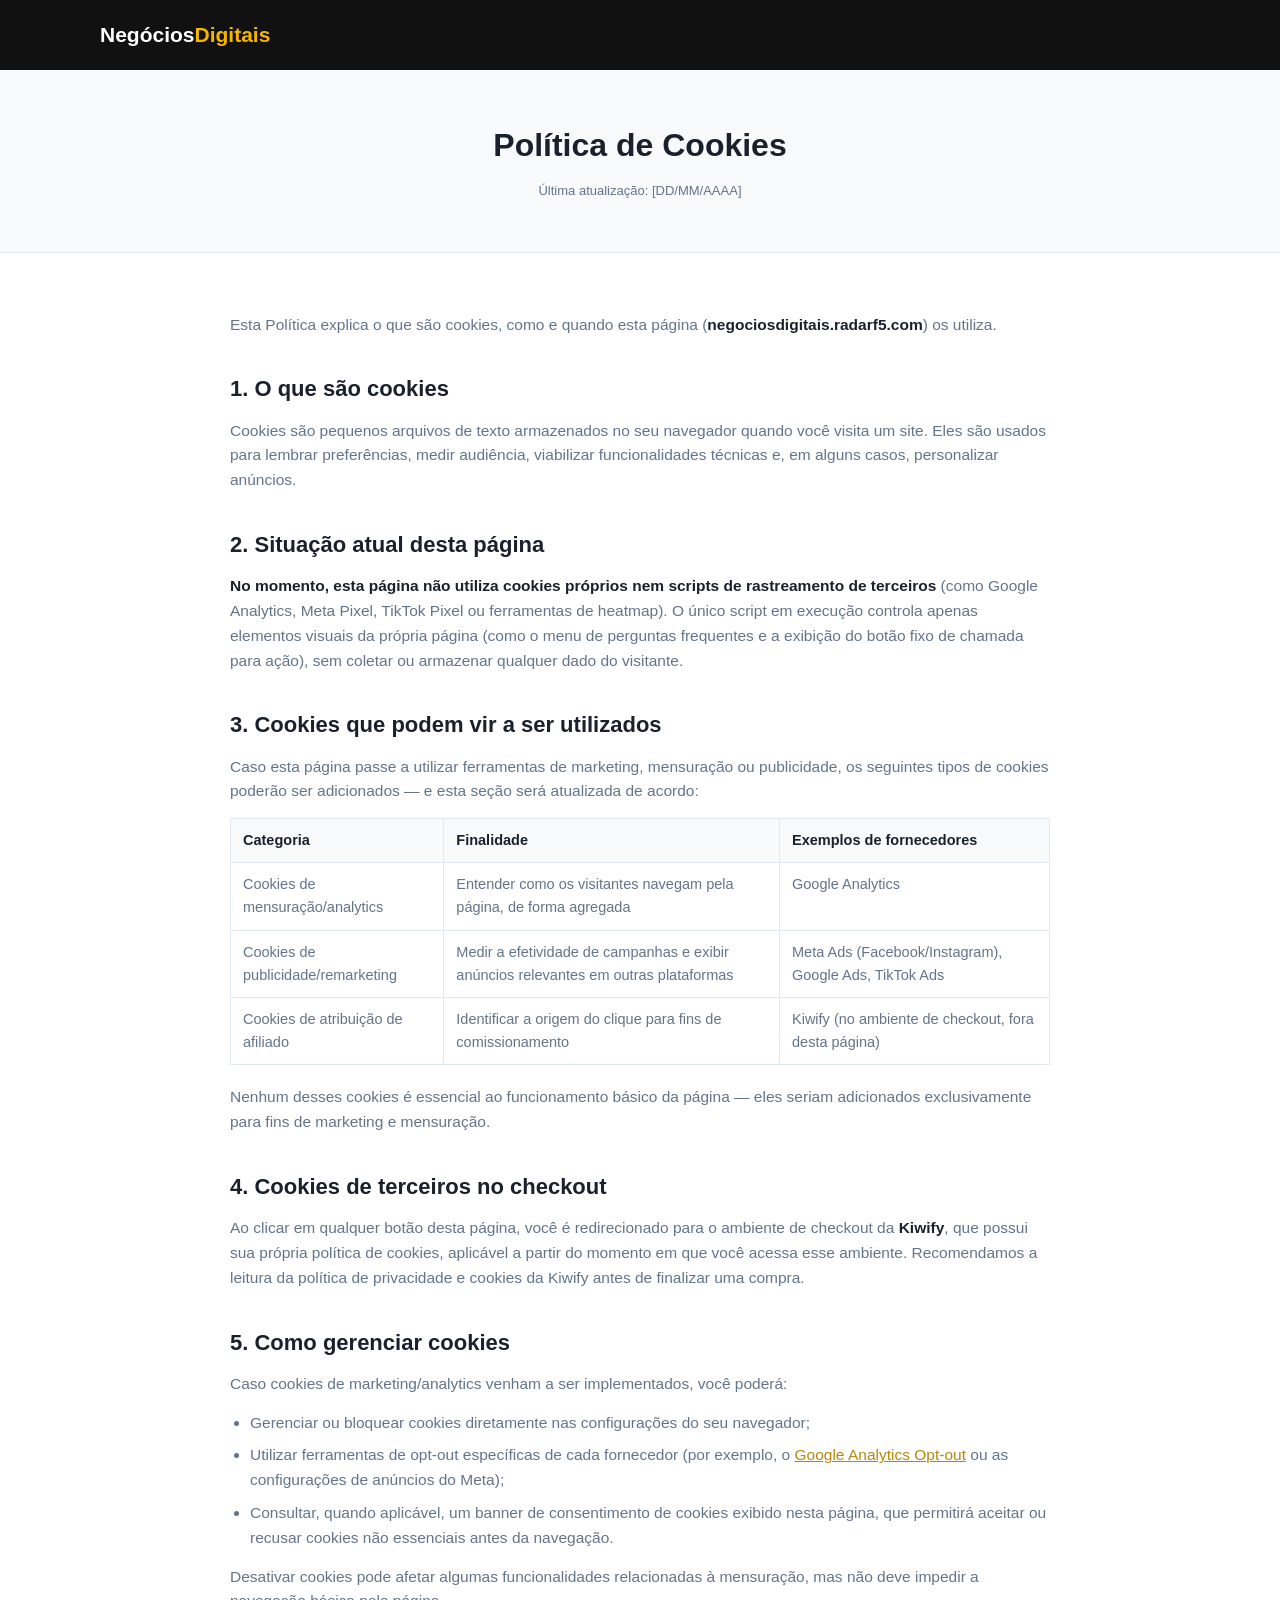
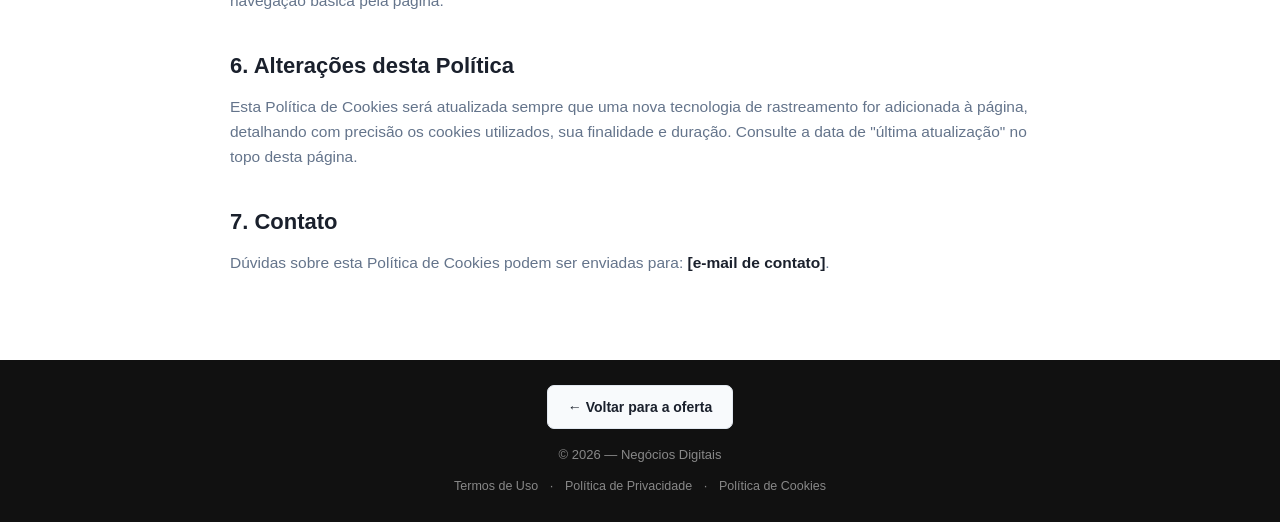
==== politica-de-cookies.html @ abf9a315 "Adicionado página de Política de Privacidade, Termo de Uso e Política de cookies" ====
<!DOCTYPE html>
<html lang="pt-BR">

<head>
    <meta charset="UTF-8">
    <meta name="viewport" content="width=device-width, initial-scale=1.0">

    <title>Política de Cookies | Negócios Digitais</title>

    <meta name="description"
        content="Política de Cookies da página Negócios Digitais.">
    <meta name="robots" content="noindex, follow">

    <link rel="stylesheet" href="style.css">
    <link rel="icon" type="image/svg+xml" href="favicon.svg">
</head>

<body>

    <header>
        <div class="container header-content">
            <div class="logo">
                <a href="index.html" style="color:inherit; text-decoration:none;">
                    Negócios<span>Digitais</span>
                </a>
            </div>
        </div>
    </header>

    <main>

        <section class="legal-hero">
            <div class="container">
                <h1>Política de Cookies</h1>
                <div class="small-text">Última atualização: [DD/MM/AAAA]</div>
            </div>
        </section>

        <section class="legal-content">
            <div class="container">

                <p>
                    Esta Política explica o que são cookies, como e quando esta página
                    (<strong>negociosdigitais.radarf5.com</strong>) os utiliza.
                </p>

                <h2>1. O que são cookies</h2>
                <p>
                    Cookies são pequenos arquivos de texto armazenados no seu navegador quando você visita um
                    site. Eles são usados para lembrar preferências, medir audiência, viabilizar
                    funcionalidades técnicas e, em alguns casos, personalizar anúncios.
                </p>

                <h2>2. Situação atual desta página</h2>
                <p>
                    <strong>No momento, esta página não utiliza cookies próprios nem scripts de rastreamento
                    de terceiros</strong> (como Google Analytics, Meta Pixel, TikTok Pixel ou ferramentas de
                    heatmap). O único script em execução controla apenas elementos visuais da própria página
                    (como o menu de perguntas frequentes e a exibição do botão fixo de chamada para ação),
                    sem coletar ou armazenar qualquer dado do visitante.
                </p>

                <h2>3. Cookies que podem vir a ser utilizados</h2>
                <p>
                    Caso esta página passe a utilizar ferramentas de marketing, mensuração ou publicidade,
                    os seguintes tipos de cookies poderão ser adicionados — e esta seção será atualizada de
                    acordo:
                </p>

                <table>
                    <tr>
                        <th>Categoria</th>
                        <th>Finalidade</th>
                        <th>Exemplos de fornecedores</th>
                    </tr>
                    <tr>
                        <td>Cookies de mensuração/analytics</td>
                        <td>Entender como os visitantes navegam pela página, de forma agregada</td>
                        <td>Google Analytics</td>
                    </tr>
                    <tr>
                        <td>Cookies de publicidade/remarketing</td>
                        <td>Medir a efetividade de campanhas e exibir anúncios relevantes em outras
                            plataformas</td>
                        <td>Meta Ads (Facebook/Instagram), Google Ads, TikTok Ads</td>
                    </tr>
                    <tr>
                        <td>Cookies de atribuição de afiliado</td>
                        <td>Identificar a origem do clique para fins de comissionamento</td>
                        <td>Kiwify (no ambiente de checkout, fora desta página)</td>
                    </tr>
                </table>

                <p>
                    Nenhum desses cookies é essencial ao funcionamento básico da página — eles seriam
                    adicionados exclusivamente para fins de marketing e mensuração.
                </p>

                <h2>4. Cookies de terceiros no checkout</h2>
                <p>
                    Ao clicar em qualquer botão desta página, você é redirecionado para o ambiente de
                    checkout da <strong>Kiwify</strong>, que possui sua própria política de cookies,
                    aplicável a partir do momento em que você acessa esse ambiente. Recomendamos a leitura
                    da política de privacidade e cookies da Kiwify antes de finalizar uma compra.
                </p>

                <h2>5. Como gerenciar cookies</h2>
                <p>Caso cookies de marketing/analytics venham a ser implementados, você poderá:</p>
                <ul>
                    <li>Gerenciar ou bloquear cookies diretamente nas configurações do seu navegador;</li>
                    <li>Utilizar ferramentas de opt-out específicas de cada fornecedor (por exemplo, o
                        <a href="https://tools.google.com/dlpage/gaoptout" target="_blank"
                            rel="noopener noreferrer">Google Analytics Opt-out</a> ou as configurações de
                        anúncios do Meta);</li>
                    <li>Consultar, quando aplicável, um banner de consentimento de cookies exibido nesta
                        página, que permitirá aceitar ou recusar cookies não essenciais antes da navegação.</li>
                </ul>
                <p>
                    Desativar cookies pode afetar algumas funcionalidades relacionadas à mensuração, mas não
                    deve impedir a navegação básica pela página.
                </p>

                <h2>6. Alterações desta Política</h2>
                <p>
                    Esta Política de Cookies será atualizada sempre que uma nova tecnologia de rastreamento
                    for adicionada à página, detalhando com precisão os cookies utilizados, sua finalidade
                    e duração. Consulte a data de "última atualização" no topo desta página.
                </p>

                <h2>7. Contato</h2>
                <p>
                    Dúvidas sobre esta Política de Cookies podem ser enviadas para:
                    <strong>[e-mail de contato]</strong>.
                </p>

            </div>
        </section>

    </main>

    <footer>
        <div class="container">
            <div class="legal-back-cta">
                <a href="index.html">← Voltar para a oferta</a>
            </div>
            © 2026 — Negócios Digitais
            <div class="footer-links">
                <a href="termos-de-uso.html">Termos de Uso</a> ·
                <a href="politica-de-privacidade.html">Política de Privacidade</a> ·
                <a href="politica-de-cookies.html">Política de Cookies</a>
            </div>
        </div>
    </footer>

</body>

</html>
---- style.css ----
* {
    margin: 0;
    padding: 0;
    box-sizing: border-box;
}

html {
    scroll-behavior: smooth;
}

body {
    font-family: Arial, Helvetica, sans-serif;
    background: #f7f7f7;
    color: #222;
    line-height: 1.6;
}

.container {
    width: 90%;
    max-width: 1080px;
    margin: auto;
}

/* HEADER */

header {
    background: #111;
    color: white;
    padding: 18px 0;
}

.header-content {
    display: flex;
    justify-content: space-between;
    align-items: center;
}

.logo {
    font-size: 21px;
    font-weight: 700;
}

.logo span {
    color: #f5b400;
}

/* HERO */

.hero {
    background: #111;
    color: white;
    padding: 80px 0 90px;
    text-align: center;
}

.hero h1 {
    max-width: 800px;
    margin: auto;
    font-size: 46px;
    line-height: 1.15;
}

.hero h1 span {
    color: #f5b400;
}

.hero p {
    max-width: 700px;
    margin: 25px auto 35px;
    font-size: 19px;
    color: #ddd;
}

.button {
    display: inline-block;
    background: #f5b400;
    color: #111;
    padding: 17px 32px;
    border-radius: 7px;
    text-decoration: none;
    font-weight: 700;
    font-size: 17px;
    transition: 0.2s;
}

.button:hover {
    transform: translateY(-2px);
    opacity: 0.9;
}

.small-text {
    margin-top: 15px;
    font-size: 13px;
    color: #aaa;
}

/* SECTIONS */

section {
    padding: 70px 0;
}

.section-title {
    text-align: center;
    margin-bottom: 45px;
}

.section-title h2 {
    font-size: 34px;
    margin-bottom: 12px;
}

.section-title p {
    color: #666;
    max-width: 700px;
    margin: auto;
}

/* PROBLEM */

.problem {
    background: white;
}

.problem-content {
    max-width: 800px;
    margin: auto;
    text-align: center;
    font-size: 18px;
}

.problem-content p {
    margin-bottom: 18px;
}

/* BENEFITS */

.benefits {
    background: #f7f7f7;
}

.cards {
    display: grid;
    grid-template-columns: repeat(3, 1fr);
    gap: 22px;
}

.card {
    background: white;
    padding: 30px;
    border-radius: 10px;
    box-shadow: 0 5px 20px rgba(0,0,0,0.06);
}

.card h3 {
    margin-bottom: 12px;
    font-size: 20px;
}

.card p {
    color: #666;
}

/* METHOD */

.method {
    background: white;
}

.method-list {
    max-width: 800px;
    margin: auto;
}

.method-item {
    display: flex;
    gap: 20px;
    margin-bottom: 28px;
    align-items: flex-start;
}

.number {
    min-width: 42px;
    height: 42px;
    border-radius: 50%;
    background: #111;
    color: #f5b400;
    display: flex;
    align-items: center;
    justify-content: center;
    font-weight: bold;
}

.method-item h3 {
    margin-bottom: 5px;
}

.method-item p {
    color: #666;
}

/* FOR WHO */

.for-who {
    background: #f7f7f7;
}

.for-who-box {
    max-width: 800px;
    margin: auto;
    background: white;
    padding: 40px;
    border-radius: 10px;
}

.for-who-box ul {
    list-style: none;
}

.for-who-box li {
    margin-bottom: 16px;
    padding-left: 28px;
    position: relative;
}

.for-who-box li::before {
    content: "✓";
    position: absolute;
    left: 0;
    font-weight: bold;
}

/* CTA */

.cta {
    background: #111;
    color: white;
    text-align: center;
}

.cta h2 {
    font-size: 36px;
    margin-bottom: 18px;
}

.cta p {
    max-width: 700px;
    margin: 0 auto 30px;
    color: #ccc;
}

/* DISCLAIMER */

.disclaimer {
    background: white;
    padding: 35px 0;
}

.disclaimer p {
    max-width: 850px;
    margin: auto;
    text-align: center;
    font-size: 13px;
    color: #777;
}

/* FOOTER */

footer {
    background: #111;
    color: #888;
    text-align: center;
    padding: 25px 0;
    font-size: 13px;
}

/* MOBILE */

@media (max-width: 768px) {

    .hero {
        padding: 60px 0 70px;
    }

    .hero h1 {
        font-size: 34px;
    }

    .hero p {
        font-size: 17px;
    }

    .cards {
        grid-template-columns: 1fr;
    }

    .section-title h2 {
        font-size: 28px;
    }

    .cta h2 {
        font-size: 29px;
    }

    .for-who-box {
        padding: 28px;
    }
}
/* KICKER */

.kicker {
    display: inline-block;
    background: rgba(245, 180, 0, 0.15);
    color: #f5b400;
    font-size: 13px;
    font-weight: 700;
    letter-spacing: 1px;
    padding: 6px 14px;
    border-radius: 20px;
    margin-bottom: 18px;
}

/* AGITATION LIST */

.agitation-list {
    list-style: none;
    text-align: left;
    max-width: 640px;
    margin: 25px auto;
}

.agitation-list li {
    position: relative;
    padding-left: 28px;
    margin-bottom: 14px;
    color: #444;
}

.agitation-list li::before {
    content: "✕";
    position: absolute;
    left: 0;
    color: #d9483a;
    font-weight: bold;
}

/* MID CTA */

.mid-cta {
    text-align: center;
    margin-top: 45px;
}

/* QUALIFY GRID */

.qualify-grid {
    display: grid;
    grid-template-columns: 1fr 1fr;
    gap: 22px;
    max-width: 900px;
    margin: auto;
}

.qualify-box {
    padding: 30px;
    border-radius: 10px;
}

.qualify-box h3 {
    margin-bottom: 16px;
    font-size: 18px;
}

.qualify-box ul {
    list-style: none;
}

.qualify-box li {
    margin-bottom: 12px;
    padding-left: 24px;
    position: relative;
    color: #444;
    font-size: 15px;
}

.qualify-yes {
    background: white;
    border: 2px solid #f5b400;
}

.qualify-yes li::before {
    content: "✓";
    position: absolute;
    left: 0;
    font-weight: bold;
    color: #1a8f4c;
}

.qualify-no {
    background: white;
    border: 2px solid #e2e2e2;
}

.qualify-no li::before {
    content: "✕";
    position: absolute;
    left: 0;
    font-weight: bold;
    color: #999;
}

/* FAQ */

.faq {
    background: #f7f7f7;
}

.faq-list {
    max-width: 800px;
    margin: auto;
}

.faq-item {
    background: white;
    border-radius: 10px;
    margin-bottom: 14px;
    overflow: hidden;
}

.faq-question {
    width: 100%;
    text-align: left;
    background: none;
    border: none;
    padding: 20px 24px;
    font-size: 16px;
    font-weight: 700;
    font-family: inherit;
    cursor: pointer;
    display: flex;
    justify-content: space-between;
    align-items: center;
    color: #222;
}

.faq-icon {
    font-size: 20px;
    color: #f5b400;
    transition: transform 0.2s;
}

.faq-item.open .faq-icon {
    transform: rotate(45deg);
}

.faq-answer {
    max-height: 0;
    overflow: hidden;
    transition: max-height 0.25s ease;
    padding: 0 24px;
}

.faq-item.open .faq-answer {
    max-height: 200px;
    padding: 0 24px 20px;
}

.faq-answer p {
    color: #666;
    font-size: 15px;
}

/* MOBILE ADDITIONS */

@media (max-width: 768px) {

    .qualify-grid {
        grid-template-columns: 1fr;
    }

    .hero h1 {
        font-size: 30px;
    }
}

/* LEGAL PAGES */

:root {
    /* Cores de Texto */
    --text-primary: #1a202c;         /* Grafite - Texto de leitura de alta legibilidade */
    --text-secondary: #64748b;       /* Cinza - Metadados, datas e autores */
    --text-muted: #94a3b8;           /* Cinza Claro - Detalhes sutis */

    /* Cores de Fundo e Bordas */
    --bg-body: #ffffff;              /* Fundo principal da página */
    --bg-card: #f8fafc;              /* Fundo de caixas, avisos e tabelas */
    --bg-code: #0f172a;              /* Fundo escuro para blocos de código */
    --border-color: #e2e8f0;         /* Linhas e divisores sutis */
}

.legal-hero {
    background: var(--bg-card);
    color: var(--text-primary);
    border-bottom: 1px solid var(--border-color);
    padding: 50px 0;
    text-align: center;
}

.legal-hero h1 {
    font-size: 32px;
    color: var(--text-primary);
}

.legal-hero .small-text {
    margin-top: 10px;
    color: var(--text-secondary);
}

.legal-content {
    background: var(--bg-body);
    padding: 60px 0 70px;
}

.legal-content .container {
    max-width: 820px;
}

.legal-content h2 {
    font-size: 22px;
    margin: 34px 0 12px;
    color: var(--text-primary);
}

.legal-content h2:first-child {
    margin-top: 0;
}

.legal-content p {
    color: var(--text-secondary);
    margin-bottom: 14px;
    font-size: 15.5px;
}

.legal-content ul {
    margin: 0 0 14px 20px;
    color: var(--text-secondary);
    font-size: 15.5px;
}

.legal-content li {
    margin-bottom: 8px;
}

.legal-content table {
    width: 100%;
    border-collapse: collapse;
    margin: 10px 0 20px;
    font-size: 14.5px;
    border: 1px solid var(--border-color);
}

.legal-content th,
.legal-content td {
    border: 1px solid var(--border-color);
    padding: 10px 12px;
    text-align: left;
    vertical-align: top;
    color: var(--text-secondary);
}

.legal-content th {
    background: var(--bg-card);
    color: var(--text-primary);
}

.legal-content a {
    color: #b8860b;
}

.legal-content strong {
    color: var(--text-primary);
}

.legal-back-cta {
    text-align: center;
    margin-bottom: 16px;
}

.legal-back-cta a {
    display: inline-block;
    background: var(--bg-card);
    color: var(--text-primary);
    border: 1px solid var(--border-color);
    padding: 10px 20px;
    border-radius: 7px;
    text-decoration: none;
    font-size: 14px;
    font-weight: 700;
    transition: 0.2s;
}

.legal-back-cta a:hover {
    background: var(--border-color);
}

.legal-back {
    display: inline-block;
    margin-top: 10px;
    color: #ccc;
    font-size: 13px;
    text-decoration: none;
}

.legal-back:hover {
    color: white;
}

/* FOOTER LINKS */

.footer-links {
    margin-top: 10px;
}

.footer-links a {
    color: #888;
    text-decoration: none;
    margin: 0 8px;
    font-size: 12.5px;
}

.footer-links a:hover {
    color: #f5b400;
}
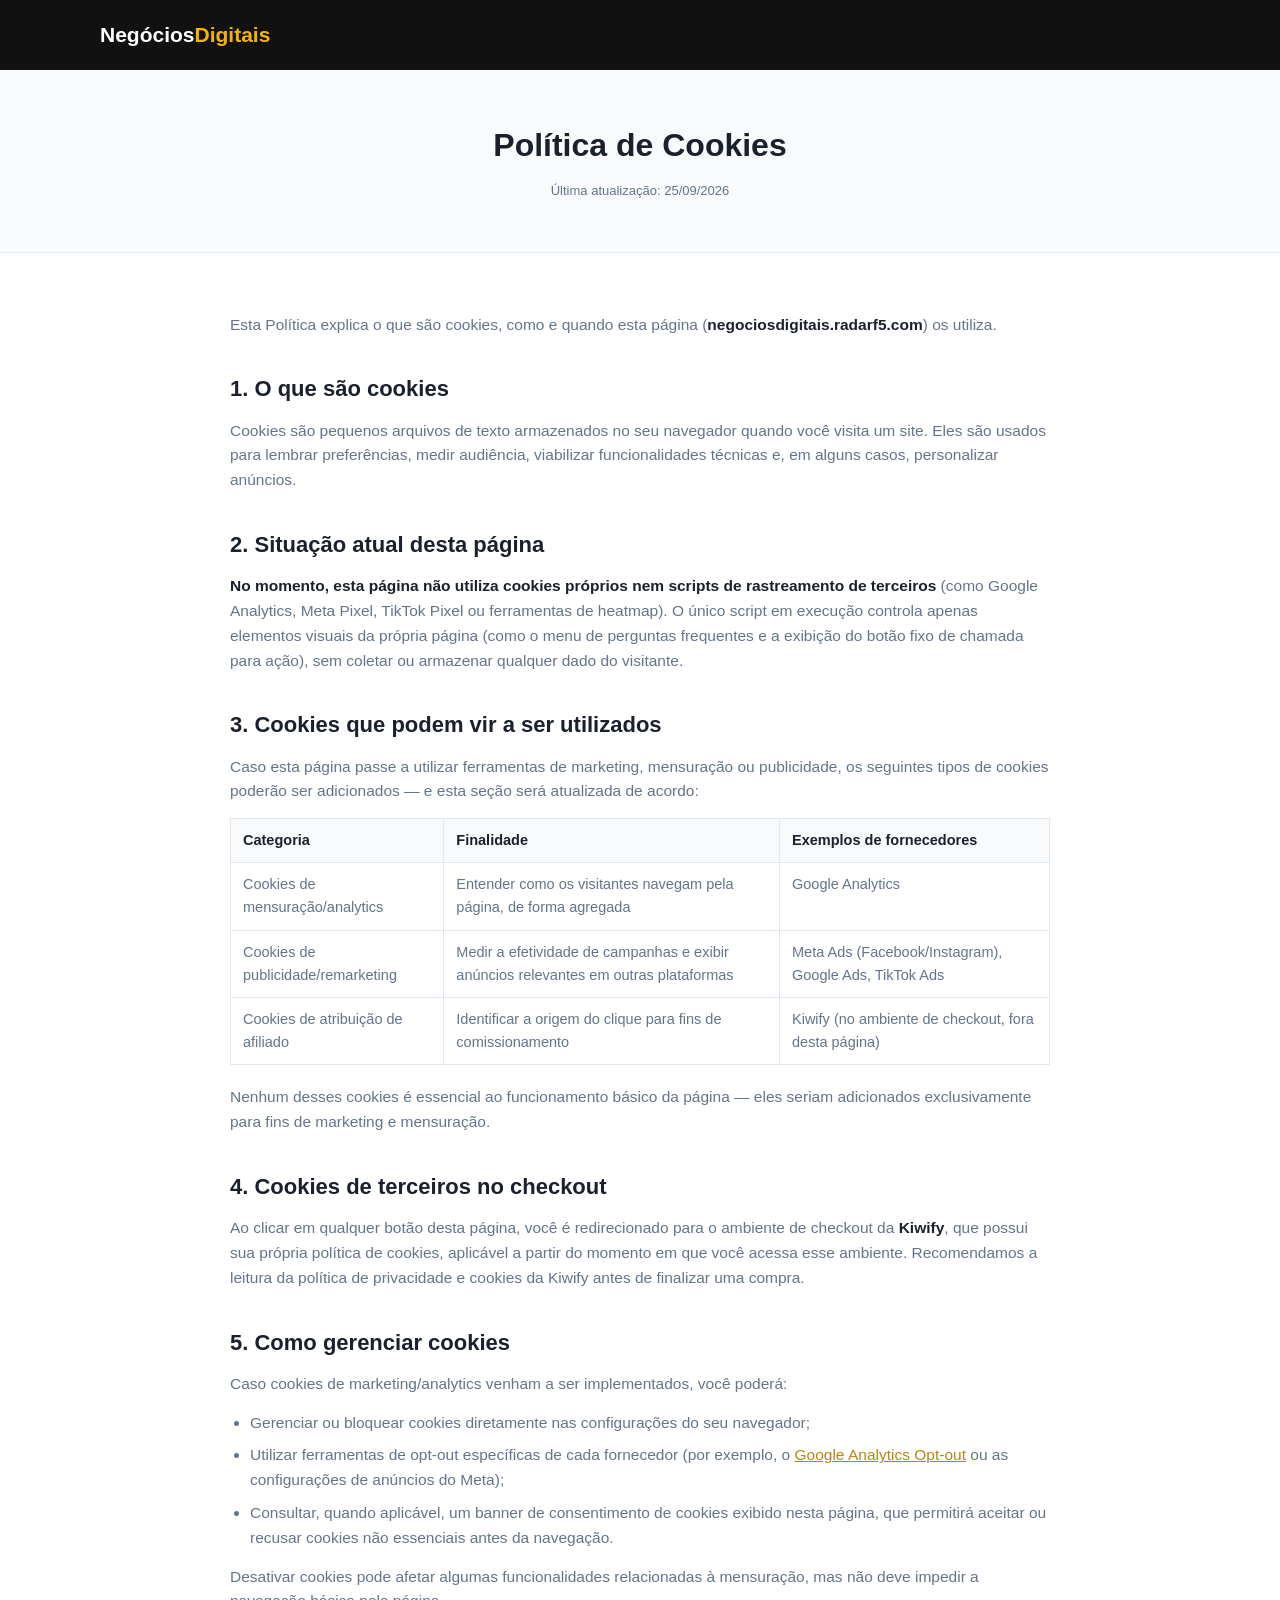
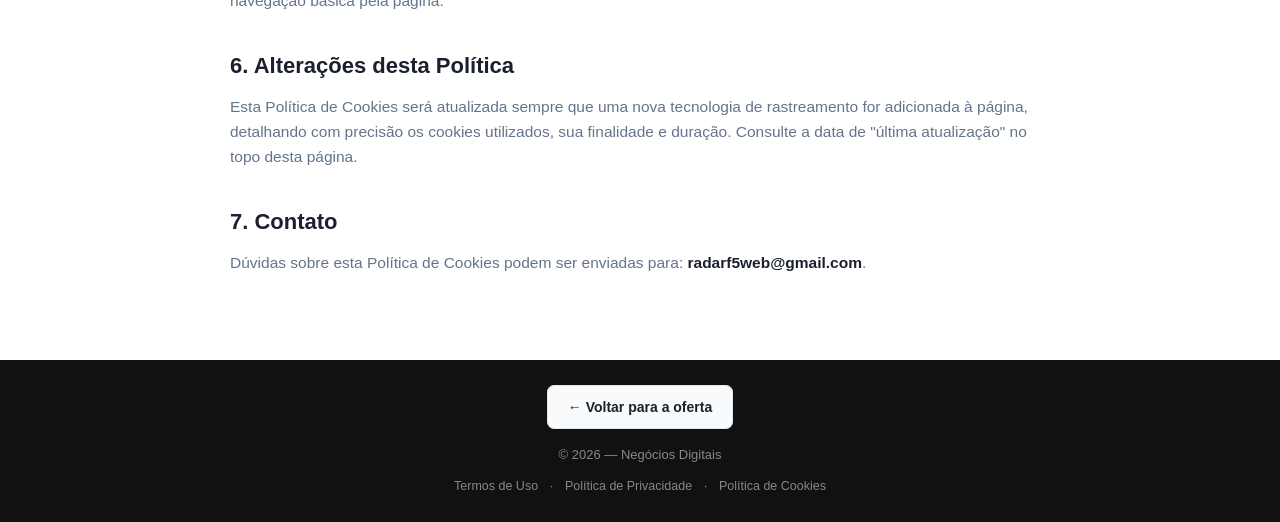
==== commit 45f150fe: "feat: adiciona páginas de Termos, Privacidade e Cookies e remove sticky CTA" ====
--- a/politica-de-cookies.html
+++ b/politica-de-cookies.html
@@ -32,7 +32,7 @@
         <section class="legal-hero">
             <div class="container">
                 <h1>Política de Cookies</h1>
-                <div class="small-text">Última atualização: [DD/MM/AAAA]</div>
+                <div class="small-text">Última atualização: 25/09/2026</div>
             </div>
         </section>
 
@@ -130,7 +130,7 @@
                 <h2>7. Contato</h2>
                 <p>
                     Dúvidas sobre esta Política de Cookies podem ser enviadas para:
-                    <strong>[e-mail de contato]</strong>.
+                    <strong>radarf5web@gmail.com</strong>.
                 </p>
 
             </div>
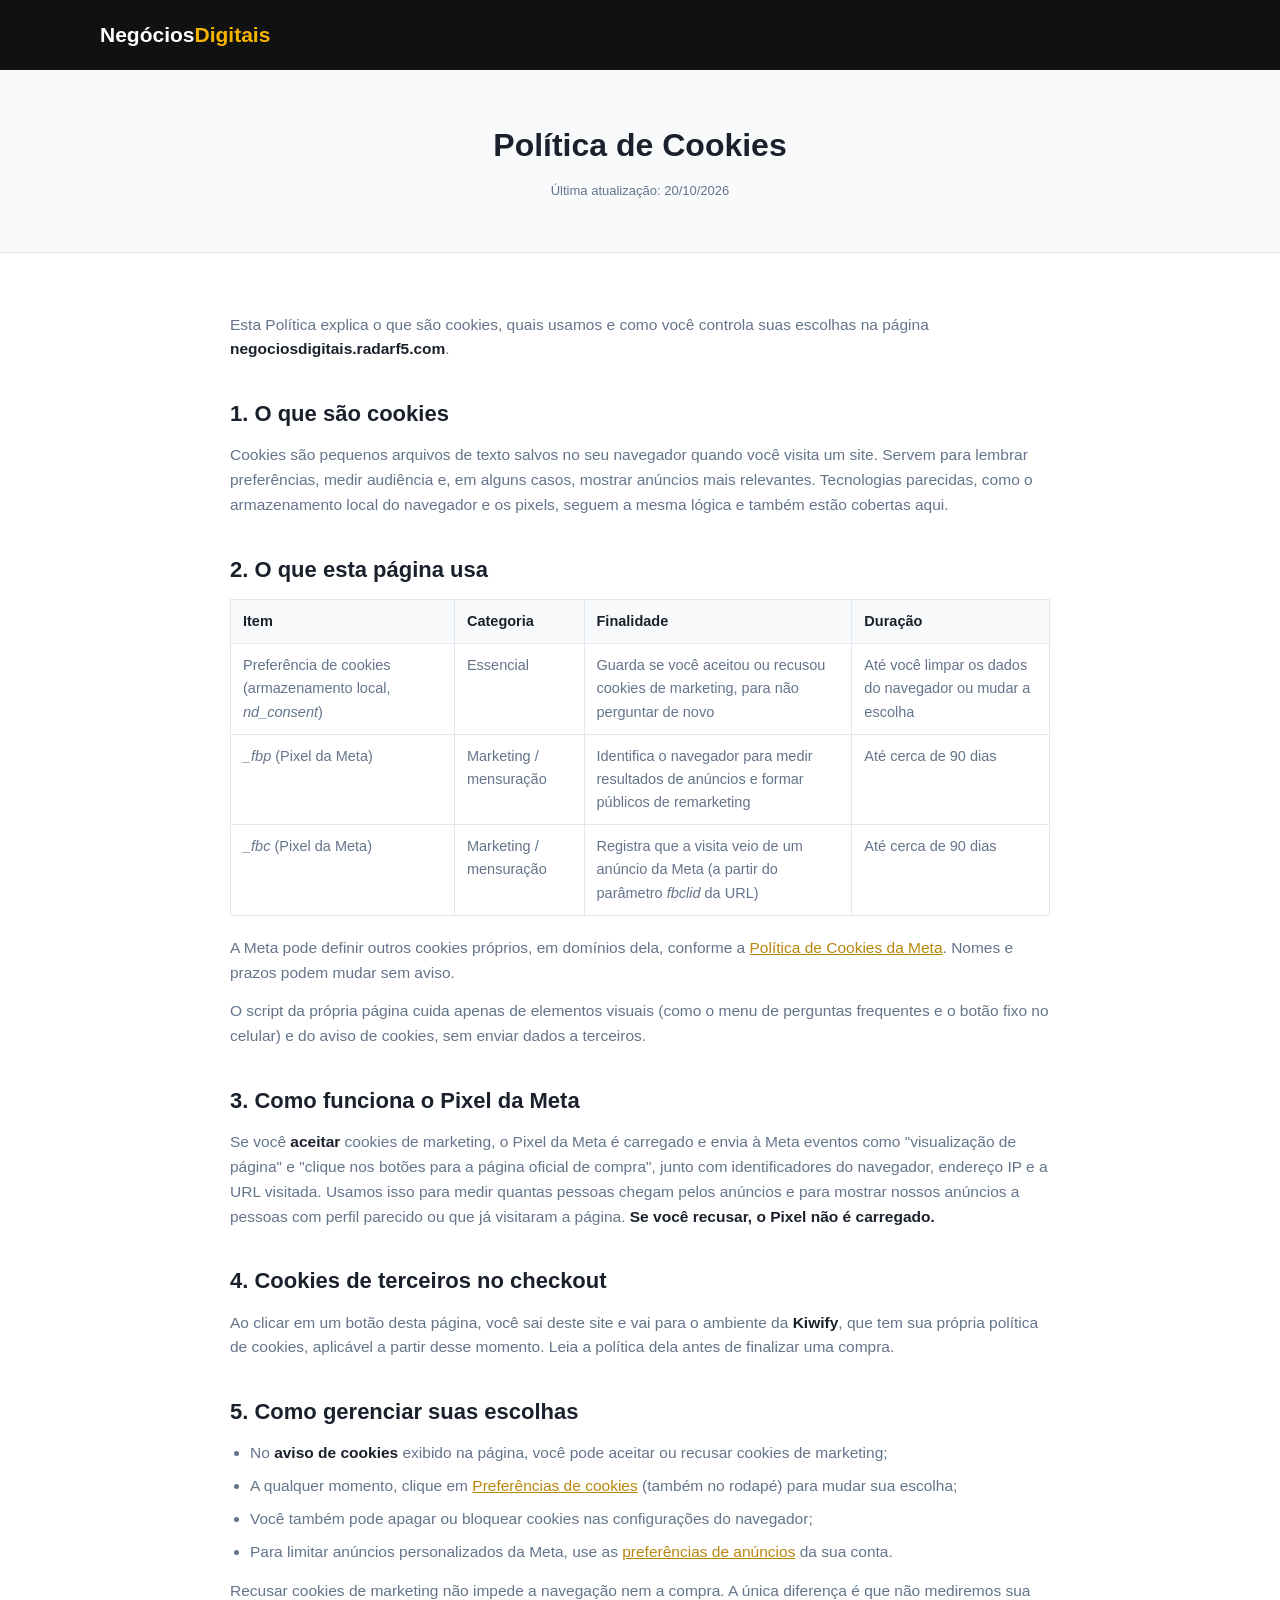
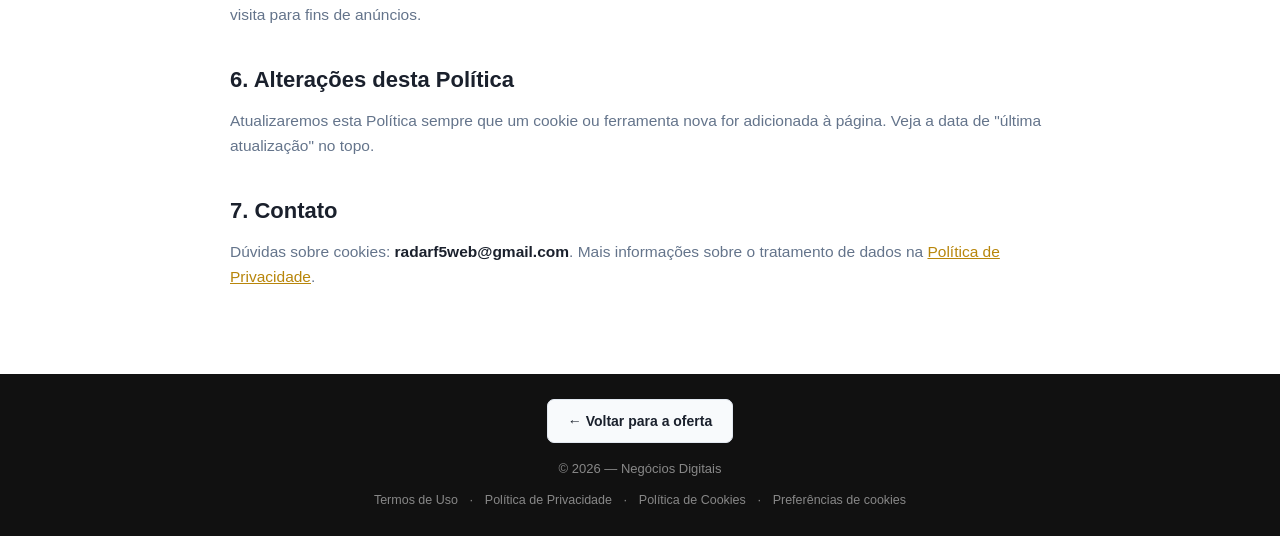
==== commit fb012a3f: "Nova página de vendas" ====
--- a/politica-de-cookies.html
+++ b/politica-de-cookies.html
@@ -32,7 +32,7 @@
         <section class="legal-hero">
             <div class="container">
                 <h1>Política de Cookies</h1>
-                <div class="small-text">Última atualização: 25/09/2026</div>
+                <div class="small-text">Última atualização: 20/10/2026</div>
             </div>
         </section>
 
@@ -40,97 +40,101 @@
             <div class="container">
 
                 <p>
-                    Esta Política explica o que são cookies, como e quando esta página
-                    (<strong>negociosdigitais.radarf5.com</strong>) os utiliza.
+                    Esta Política explica o que são cookies, quais usamos e como você controla suas escolhas na
+                    página <strong>negociosdigitais.radarf5.com</strong>.
                 </p>
 
                 <h2>1. O que são cookies</h2>
                 <p>
-                    Cookies são pequenos arquivos de texto armazenados no seu navegador quando você visita um
-                    site. Eles são usados para lembrar preferências, medir audiência, viabilizar
-                    funcionalidades técnicas e, em alguns casos, personalizar anúncios.
+                    Cookies são pequenos arquivos de texto salvos no seu navegador quando você visita um site.
+                    Servem para lembrar preferências, medir audiência e, em alguns casos, mostrar anúncios
+                    mais relevantes. Tecnologias parecidas, como o armazenamento local do navegador e os pixels,
+                    seguem a mesma lógica e também estão cobertas aqui.
                 </p>
 
-                <h2>2. Situação atual desta página</h2>
+                <h2>2. O que esta página usa</h2>
+                <table>
+                    <tr>
+                        <th>Item</th>
+                        <th>Categoria</th>
+                        <th>Finalidade</th>
+                        <th>Duração</th>
+                    </tr>
+                    <tr>
+                        <td>Preferência de cookies (armazenamento local, <em>nd_consent</em>)</td>
+                        <td>Essencial</td>
+                        <td>Guarda se você aceitou ou recusou cookies de marketing, para não perguntar de novo</td>
+                        <td>Até você limpar os dados do navegador ou mudar a escolha</td>
+                    </tr>
+                    <tr>
+                        <td><em>_fbp</em> (Pixel da Meta)</td>
+                        <td>Marketing / mensuração</td>
+                        <td>Identifica o navegador para medir resultados de anúncios e formar públicos de
+                            remarketing</td>
+                        <td>Até cerca de 90 dias</td>
+                    </tr>
+                    <tr>
+                        <td><em>_fbc</em> (Pixel da Meta)</td>
+                        <td>Marketing / mensuração</td>
+                        <td>Registra que a visita veio de um anúncio da Meta (a partir do parâmetro
+                            <em>fbclid</em> da URL)</td>
+                        <td>Até cerca de 90 dias</td>
+                    </tr>
+                </table>
                 <p>
-                    <strong>No momento, esta página não utiliza cookies próprios nem scripts de rastreamento
-                    de terceiros</strong> (como Google Analytics, Meta Pixel, TikTok Pixel ou ferramentas de
-                    heatmap). O único script em execução controla apenas elementos visuais da própria página
-                    (como o menu de perguntas frequentes e a exibição do botão fixo de chamada para ação),
-                    sem coletar ou armazenar qualquer dado do visitante.
+                    A Meta pode definir outros cookies próprios, em domínios dela, conforme a
+                    <a href="https://www.facebook.com/privacy/policies/cookies/" target="_blank"
+                        rel="noopener noreferrer">Política de Cookies da Meta</a>. Nomes e prazos podem mudar
+                    sem aviso.
+                </p>
+                <p>
+                    O script da própria página cuida apenas de elementos visuais (como o menu de perguntas
+                    frequentes e o botão fixo no celular) e do aviso de cookies, sem enviar dados a terceiros.
                 </p>
 
-                <h2>3. Cookies que podem vir a ser utilizados</h2>
+                <h2>3. Como funciona o Pixel da Meta</h2>
                 <p>
-                    Caso esta página passe a utilizar ferramentas de marketing, mensuração ou publicidade,
-                    os seguintes tipos de cookies poderão ser adicionados — e esta seção será atualizada de
-                    acordo:
-                </p>
-
-                <table>
-                    <tr>
-                        <th>Categoria</th>
-                        <th>Finalidade</th>
-                        <th>Exemplos de fornecedores</th>
-                    </tr>
-                    <tr>
-                        <td>Cookies de mensuração/analytics</td>
-                        <td>Entender como os visitantes navegam pela página, de forma agregada</td>
-                        <td>Google Analytics</td>
-                    </tr>
-                    <tr>
-                        <td>Cookies de publicidade/remarketing</td>
-                        <td>Medir a efetividade de campanhas e exibir anúncios relevantes em outras
-                            plataformas</td>
-                        <td>Meta Ads (Facebook/Instagram), Google Ads, TikTok Ads</td>
-                    </tr>
-                    <tr>
-                        <td>Cookies de atribuição de afiliado</td>
-                        <td>Identificar a origem do clique para fins de comissionamento</td>
-                        <td>Kiwify (no ambiente de checkout, fora desta página)</td>
-                    </tr>
-                </table>
-
-                <p>
-                    Nenhum desses cookies é essencial ao funcionamento básico da página — eles seriam
-                    adicionados exclusivamente para fins de marketing e mensuração.
+                    Se você <strong>aceitar</strong> cookies de marketing, o Pixel da Meta é carregado e envia à
+                    Meta eventos como "visualização de página" e "clique nos botões para a página oficial de
+                    compra", junto com identificadores do navegador, endereço IP e a URL visitada. Usamos isso
+                    para medir quantas pessoas chegam pelos anúncios e para mostrar nossos anúncios a pessoas
+                    com perfil parecido ou que já visitaram a página. <strong>Se você recusar, o Pixel não é
+                    carregado.</strong>
                 </p>
 
                 <h2>4. Cookies de terceiros no checkout</h2>
                 <p>
-                    Ao clicar em qualquer botão desta página, você é redirecionado para o ambiente de
-                    checkout da <strong>Kiwify</strong>, que possui sua própria política de cookies,
-                    aplicável a partir do momento em que você acessa esse ambiente. Recomendamos a leitura
-                    da política de privacidade e cookies da Kiwify antes de finalizar uma compra.
+                    Ao clicar em um botão desta página, você sai deste site e vai para o ambiente da
+                    <strong>Kiwify</strong>, que tem sua própria política de cookies, aplicável a partir desse
+                    momento. Leia a política dela antes de finalizar uma compra.
                 </p>
 
-                <h2>5. Como gerenciar cookies</h2>
-                <p>Caso cookies de marketing/analytics venham a ser implementados, você poderá:</p>
+                <h2>5. Como gerenciar suas escolhas</h2>
                 <ul>
-                    <li>Gerenciar ou bloquear cookies diretamente nas configurações do seu navegador;</li>
-                    <li>Utilizar ferramentas de opt-out específicas de cada fornecedor (por exemplo, o
-                        <a href="https://tools.google.com/dlpage/gaoptout" target="_blank"
-                            rel="noopener noreferrer">Google Analytics Opt-out</a> ou as configurações de
-                        anúncios do Meta);</li>
-                    <li>Consultar, quando aplicável, um banner de consentimento de cookies exibido nesta
-                        página, que permitirá aceitar ou recusar cookies não essenciais antes da navegação.</li>
+                    <li>No <strong>aviso de cookies</strong> exibido na página, você pode aceitar ou recusar
+                        cookies de marketing;</li>
+                    <li>A qualquer momento, clique em <a href="#" id="cookie-settings-inline">Preferências de
+                        cookies</a> (também no rodapé) para mudar sua escolha;</li>
+                    <li>Você também pode apagar ou bloquear cookies nas configurações do navegador;</li>
+                    <li>Para limitar anúncios personalizados da Meta, use as
+                        <a href="https://www.facebook.com/ads/preferences" target="_blank"
+                            rel="noopener noreferrer">preferências de anúncios</a> da sua conta.</li>
                 </ul>
                 <p>
-                    Desativar cookies pode afetar algumas funcionalidades relacionadas à mensuração, mas não
-                    deve impedir a navegação básica pela página.
+                    Recusar cookies de marketing não impede a navegação nem a compra. A única diferença é que não
+                    mediremos sua visita para fins de anúncios.
                 </p>
 
                 <h2>6. Alterações desta Política</h2>
                 <p>
-                    Esta Política de Cookies será atualizada sempre que uma nova tecnologia de rastreamento
-                    for adicionada à página, detalhando com precisão os cookies utilizados, sua finalidade
-                    e duração. Consulte a data de "última atualização" no topo desta página.
+                    Atualizaremos esta Política sempre que um cookie ou ferramenta nova for adicionada à página.
+                    Veja a data de "última atualização" no topo.
                 </p>
 
                 <h2>7. Contato</h2>
                 <p>
-                    Dúvidas sobre esta Política de Cookies podem ser enviadas para:
-                    <strong>radarf5web@gmail.com</strong>.
+                    Dúvidas sobre cookies: <strong>radarf5web@gmail.com</strong>. Mais informações sobre o tratamento
+                    de dados na <a href="politica-de-privacidade.html">Política de Privacidade</a>.
                 </p>
 
             </div>
@@ -147,11 +151,14 @@
             <div class="footer-links">
                 <a href="termos-de-uso.html">Termos de Uso</a> ·
                 <a href="politica-de-privacidade.html">Política de Privacidade</a> ·
-                <a href="politica-de-cookies.html">Política de Cookies</a>
+                <a href="politica-de-cookies.html">Política de Cookies</a> ·
+                <a href="#" id="cookie-settings">Preferências de cookies</a>
             </div>
         </div>
     </footer>
 
+    <script src="script.js"></script>
+
 </body>
 
 </html>
--- a/style.css
+++ b/style.css
@@ -1,3 +1,13 @@
+:root {
+    --gold: #f5b400;
+    --gold-dark: #c98f00;
+    --dark: #111;
+    --dark-2: #1b1b1b;
+    --green: #1a8f4c;
+    --red: #d9483a;
+    --muted: #666;
+}
+
 * {
     margin: 0;
     padding: 0;
@@ -24,7 +34,7 @@
 /* HEADER */
 
 header {
-    background: #111;
+    background: var(--dark);
     color: white;
     padding: 18px 0;
 }
@@ -41,51 +51,85 @@
 }
 
 .logo span {
-    color: #f5b400;
+    color: var(--gold);
+}
+
+.header-note {
+    font-size: 13px;
+    color: #aaa;
 }
 
 /* HERO */
 
 .hero {
-    background: #111;
+    background: radial-gradient(circle at 50% 0%, #2a2208 0%, var(--dark) 60%);
     color: white;
     padding: 80px 0 90px;
     text-align: center;
 }
 
 .hero h1 {
-    max-width: 800px;
+    max-width: 820px;
     margin: auto;
     font-size: 46px;
     line-height: 1.15;
 }
 
 .hero h1 span {
-    color: #f5b400;
+    color: var(--gold);
 }
 
 .hero p {
-    max-width: 700px;
-    margin: 25px auto 35px;
+    max-width: 720px;
+    margin: 25px auto 30px;
     font-size: 19px;
     color: #ddd;
 }
 
+.hero p strong {
+    color: white;
+}
+
+.chips {
+    list-style: none;
+    display: flex;
+    flex-wrap: wrap;
+    justify-content: center;
+    gap: 10px;
+    margin: 0 auto 34px;
+    max-width: 760px;
+}
+
+.chips li {
+    background: rgba(255, 255, 255, 0.07);
+    border: 1px solid rgba(255, 255, 255, 0.14);
+    color: #eee;
+    font-size: 14px;
+    padding: 7px 14px;
+    border-radius: 20px;
+}
+
 .button {
     display: inline-block;
-    background: #f5b400;
-    color: #111;
+    background: var(--gold);
+    color: var(--dark);
     padding: 17px 32px;
     border-radius: 7px;
     text-decoration: none;
     font-weight: 700;
     font-size: 17px;
     transition: 0.2s;
+    box-shadow: 0 8px 24px rgba(245, 180, 0, 0.25);
 }
 
 .button:hover {
     transform: translateY(-2px);
-    opacity: 0.9;
+    opacity: 0.92;
+}
+
+.button-big {
+    padding: 20px 40px;
+    font-size: 19px;
 }
 
 .small-text {
@@ -107,11 +151,12 @@
 
 .section-title h2 {
     font-size: 34px;
+    line-height: 1.2;
     margin-bottom: 12px;
 }
 
 .section-title p {
-    color: #666;
+    color: var(--muted);
     max-width: 700px;
     margin: auto;
 }
@@ -131,6 +176,114 @@
 
 .problem-content p {
     margin-bottom: 18px;
+}
+
+.agitation-list {
+    list-style: none;
+    text-align: left;
+    max-width: 640px;
+    margin: 25px auto;
+}
+
+.agitation-list li {
+    position: relative;
+    padding-left: 28px;
+    margin-bottom: 14px;
+    color: #444;
+}
+
+.agitation-list li::before {
+    content: "✕";
+    position: absolute;
+    left: 0;
+    color: var(--red);
+    font-weight: bold;
+}
+
+/* COST OF WAITING */
+
+.cost {
+    background: var(--dark);
+    color: white;
+}
+
+.cost .section-title p {
+    color: #bbb;
+}
+
+.cost-grid {
+    display: grid;
+    grid-template-columns: repeat(3, 1fr);
+    gap: 22px;
+}
+
+.cost-card {
+    background: var(--dark-2);
+    border: 1px solid #2c2c2c;
+    border-top: 3px solid var(--gold);
+    padding: 28px;
+    border-radius: 10px;
+}
+
+.cost-card h3 {
+    font-size: 19px;
+    margin-bottom: 10px;
+    color: var(--gold);
+}
+
+.cost-card p {
+    color: #ccc;
+    font-size: 15.5px;
+}
+
+.cost-pivot {
+    max-width: 760px;
+    margin: 40px auto 0;
+    text-align: center;
+    font-size: 20px;
+    color: #eee;
+}
+
+.cost-pivot strong {
+    color: var(--gold);
+}
+
+/* SOLUTION */
+
+.solution {
+    background: #fffaf0;
+    border-top: 1px solid #f0e2b8;
+    border-bottom: 1px solid #f0e2b8;
+}
+
+.solution-box {
+    max-width: 860px;
+    margin: auto;
+    text-align: center;
+}
+
+.solution-box .tag {
+    display: inline-block;
+    background: var(--dark);
+    color: var(--gold);
+    font-size: 13px;
+    font-weight: 700;
+    letter-spacing: 1px;
+    padding: 6px 14px;
+    border-radius: 20px;
+    margin-bottom: 16px;
+}
+
+.solution-box h2 {
+    font-size: 36px;
+    line-height: 1.2;
+    margin-bottom: 16px;
+}
+
+.solution-box p {
+    font-size: 18px;
+    color: #444;
+    margin-bottom: 14px;
 }
 
 /* BENEFITS */
@@ -149,7 +302,7 @@
     background: white;
     padding: 30px;
     border-radius: 10px;
-    box-shadow: 0 5px 20px rgba(0,0,0,0.06);
+    box-shadow: 0 5px 20px rgba(0, 0, 0, 0.06);
 }
 
 .card h3 {
@@ -158,7 +311,12 @@
 }
 
 .card p {
-    color: #666;
+    color: var(--muted);
+}
+
+.mid-cta {
+    text-align: center;
+    margin-top: 45px;
 }
 
 /* METHOD */
@@ -183,8 +341,8 @@
     min-width: 42px;
     height: 42px;
     border-radius: 50%;
-    background: #111;
-    color: #f5b400;
+    background: var(--dark);
+    color: var(--gold);
     display: flex;
     align-items: center;
     justify-content: center;
@@ -196,162 +354,165 @@
 }
 
 .method-item p {
-    color: #666;
-}
-
-/* FOR WHO */
-
-.for-who {
+    color: var(--muted);
+}
+
+/* STORIES */
+
+.stories {
     background: #f7f7f7;
 }
 
-.for-who-box {
-    max-width: 800px;
+.story-grid {
+    display: grid;
+    grid-template-columns: repeat(3, 1fr);
+    gap: 22px;
+}
+
+.story {
+    background: white;
+    border-left: 4px solid var(--gold);
+    padding: 26px;
+    border-radius: 10px;
+    box-shadow: 0 5px 20px rgba(0, 0, 0, 0.06);
+}
+
+.story h3 {
+    font-size: 17px;
+    margin-bottom: 8px;
+}
+
+.story p {
+    color: var(--muted);
+    font-size: 15.5px;
+}
+
+.stories-note {
+    max-width: 760px;
+    margin: 30px auto 0;
+    text-align: center;
+    font-size: 14px;
+    color: #777;
+}
+
+/* OFFER */
+
+.offer {
+    background: white;
+}
+
+.offer-box {
+    max-width: 720px;
     margin: auto;
-    background: white;
+    border: 3px solid var(--gold);
+    border-radius: 14px;
     padding: 40px;
-    border-radius: 10px;
-}
-
-.for-who-box ul {
+    text-align: center;
+    box-shadow: 0 14px 40px rgba(0, 0, 0, 0.08);
+}
+
+.offer-box h2 {
+    font-size: 28px;
+    margin-bottom: 6px;
+}
+
+.offer-sub {
+    color: var(--muted);
+    margin-bottom: 24px;
+}
+
+.offer-list {
     list-style: none;
-}
-
-.for-who-box li {
-    margin-bottom: 16px;
-    padding-left: 28px;
+    text-align: left;
+    max-width: 520px;
+    margin: 0 auto 28px;
+}
+
+.offer-list li {
     position: relative;
-}
-
-.for-who-box li::before {
+    padding-left: 30px;
+    margin-bottom: 12px;
+    color: #333;
+}
+
+.offer-list li::before {
     content: "✓";
     position: absolute;
     left: 0;
+    color: var(--green);
     font-weight: bold;
 }
 
-/* CTA */
-
-.cta {
-    background: #111;
-    color: white;
-    text-align: center;
-}
-
-.cta h2 {
-    font-size: 36px;
+.price {
+    margin-bottom: 6px;
+}
+
+.price small {
+    display: block;
+    font-size: 14px;
+    color: #777;
+}
+
+.price strong {
+    font-size: 54px;
+    line-height: 1.1;
+    color: var(--dark);
+}
+
+.price-note {
+    font-size: 13px;
+    color: #888;
+    margin-bottom: 24px;
+}
+
+.steps-access {
+    max-width: 720px;
+    margin: 40px auto 0;
+    text-align: center;
+}
+
+.steps-access h3 {
+    font-size: 20px;
     margin-bottom: 18px;
 }
 
-.cta p {
-    max-width: 700px;
-    margin: 0 auto 30px;
-    color: #ccc;
-}
-
-/* DISCLAIMER */
-
-.disclaimer {
-    background: white;
-    padding: 35px 0;
-}
-
-.disclaimer p {
-    max-width: 850px;
-    margin: auto;
-    text-align: center;
-    font-size: 13px;
-    color: #777;
-}
-
-/* FOOTER */
-
-footer {
-    background: #111;
-    color: #888;
-    text-align: center;
-    padding: 25px 0;
-    font-size: 13px;
-}
-
-/* MOBILE */
-
-@media (max-width: 768px) {
-
-    .hero {
-        padding: 60px 0 70px;
-    }
-
-    .hero h1 {
-        font-size: 34px;
-    }
-
-    .hero p {
-        font-size: 17px;
-    }
-
-    .cards {
-        grid-template-columns: 1fr;
-    }
-
-    .section-title h2 {
-        font-size: 28px;
-    }
-
-    .cta h2 {
-        font-size: 29px;
-    }
-
-    .for-who-box {
-        padding: 28px;
-    }
-}
-/* KICKER */
-
-.kicker {
-    display: inline-block;
-    background: rgba(245, 180, 0, 0.15);
-    color: #f5b400;
-    font-size: 13px;
-    font-weight: 700;
-    letter-spacing: 1px;
-    padding: 6px 14px;
-    border-radius: 20px;
-    margin-bottom: 18px;
-}
-
-/* AGITATION LIST */
-
-.agitation-list {
-    list-style: none;
-    text-align: left;
-    max-width: 640px;
-    margin: 25px auto;
-}
-
-.agitation-list li {
-    position: relative;
-    padding-left: 28px;
-    margin-bottom: 14px;
+.steps-row {
+    display: grid;
+    grid-template-columns: repeat(4, 1fr);
+    gap: 14px;
+}
+
+.steps-row div {
+    background: #f7f7f7;
+    border-radius: 10px;
+    padding: 16px 10px;
+    font-size: 14.5px;
     color: #444;
 }
 
-.agitation-list li::before {
-    content: "✕";
-    position: absolute;
-    left: 0;
-    color: #d9483a;
-    font-weight: bold;
-}
-
-/* MID CTA */
-
-.mid-cta {
-    text-align: center;
-    margin-top: 45px;
-}
-
-/* QUALIFY GRID */
+.steps-row b {
+    display: block;
+    color: var(--gold-dark);
+    font-size: 20px;
+    margin-bottom: 4px;
+}
+
+.guarantee {
+    max-width: 720px;
+    margin: 30px auto 0;
+    background: #f1faf4;
+    border: 1px solid #c8e8d3;
+    border-radius: 10px;
+    padding: 20px 24px;
+    font-size: 15px;
+    color: #355e45;
+}
+
+/* FOR WHO */
+
+.for-who {
+    background: #f7f7f7;
+}
 
 .qualify-grid {
     display: grid;
@@ -385,7 +546,7 @@
 
 .qualify-yes {
     background: white;
-    border: 2px solid #f5b400;
+    border: 2px solid var(--gold);
 }
 
 .qualify-yes li::before {
@@ -393,7 +554,7 @@
     position: absolute;
     left: 0;
     font-weight: bold;
-    color: #1a8f4c;
+    color: var(--green);
 }
 
 .qualify-no {
@@ -412,7 +573,7 @@
 /* FAQ */
 
 .faq {
-    background: #f7f7f7;
+    background: white;
 }
 
 .faq-list {
@@ -421,7 +582,7 @@
 }
 
 .faq-item {
-    background: white;
+    background: #f7f7f7;
     border-radius: 10px;
     margin-bottom: 14px;
     overflow: hidden;
@@ -440,12 +601,13 @@
     display: flex;
     justify-content: space-between;
     align-items: center;
+    gap: 14px;
     color: #222;
 }
 
 .faq-icon {
-    font-size: 20px;
-    color: #f5b400;
+    font-size: 22px;
+    color: var(--gold-dark);
     transition: transform 0.2s;
 }
 
@@ -461,25 +623,182 @@
 }
 
 .faq-item.open .faq-answer {
-    max-height: 200px;
+    max-height: 500px;
     padding: 0 24px 20px;
 }
 
 .faq-answer p {
-    color: #666;
+    color: var(--muted);
     font-size: 15px;
 }
 
-/* MOBILE ADDITIONS */
+/* FINAL CTA */
+
+.cta {
+    background: var(--dark);
+    color: white;
+    text-align: center;
+}
+
+.cta h2 {
+    font-size: 36px;
+    line-height: 1.2;
+    margin-bottom: 18px;
+    max-width: 820px;
+    margin-left: auto;
+    margin-right: auto;
+}
+
+.cta p {
+    max-width: 700px;
+    margin: 0 auto 22px;
+    color: #ccc;
+}
+
+.cta .choice {
+    max-width: 760px;
+    margin: 0 auto 32px;
+    display: grid;
+    grid-template-columns: 1fr 1fr;
+    gap: 16px;
+    text-align: left;
+}
+
+.cta .choice div {
+    background: var(--dark-2);
+    border: 1px solid #2c2c2c;
+    border-radius: 10px;
+    padding: 20px;
+    font-size: 15px;
+    color: #ccc;
+}
+
+.cta .choice div b {
+    display: block;
+    margin-bottom: 6px;
+    color: #fff;
+}
+
+.cta .choice .choice-yes {
+    border-color: var(--gold);
+}
+
+.cta .choice .choice-yes b {
+    color: var(--gold);
+}
+
+/* DISCLAIMER */
+
+.disclaimer {
+    background: white;
+    padding: 35px 0;
+}
+
+.disclaimer p {
+    max-width: 850px;
+    margin: 0 auto 10px;
+    text-align: center;
+    font-size: 13px;
+    color: #777;
+}
+
+/* STICKY BAR (mobile) */
+
+.sticky-bar {
+    display: none;
+}
+
+/* FOOTER */
+
+footer {
+    background: var(--dark);
+    color: #888;
+    text-align: center;
+    padding: 25px 0;
+    font-size: 13px;
+}
+
+/* MOBILE */
 
 @media (max-width: 768px) {
 
-    .qualify-grid {
-        grid-template-columns: 1fr;
+    .hero {
+        padding: 60px 0 70px;
     }
 
     .hero h1 {
         font-size: 30px;
+    }
+
+    .hero p {
+        font-size: 17px;
+    }
+
+    .header-note {
+        display: none;
+    }
+
+    .cards,
+    .cost-grid,
+    .story-grid,
+    .qualify-grid,
+    .cta .choice {
+        grid-template-columns: 1fr;
+    }
+
+    .steps-row {
+        grid-template-columns: 1fr 1fr;
+    }
+
+    .section-title h2,
+    .solution-box h2 {
+        font-size: 27px;
+    }
+
+    .cta h2 {
+        font-size: 28px;
+    }
+
+    .offer-box {
+        padding: 28px 20px;
+    }
+
+    .price strong {
+        font-size: 46px;
+    }
+
+    .button-big {
+        padding: 18px 24px;
+        font-size: 17px;
+    }
+
+    .sticky-bar {
+        display: block;
+        position: fixed;
+        left: 0;
+        right: 0;
+        bottom: 0;
+        z-index: 50;
+        background: rgba(17, 17, 17, 0.96);
+        padding: 10px 16px;
+        text-align: center;
+        transform: translateY(110%);
+        transition: transform 0.25s ease;
+    }
+
+    .sticky-bar.show {
+        transform: translateY(0);
+    }
+
+    .sticky-bar .button {
+        display: block;
+        padding: 14px 18px;
+        font-size: 16px;
+        box-shadow: none;
+    }
+
+    body {
+        padding-bottom: 0;
     }
 }
 
@@ -629,5 +948,84 @@
 }
 
 .footer-links a:hover {
-    color: #f5b400;
-}
+    color: var(--gold);
+}
+
+/* KICKER */
+
+.kicker-wrap {
+    margin-bottom: 18px;
+}
+
+.kicker {
+    display: inline-block;
+    background: rgba(245, 180, 0, 0.15);
+    color: var(--gold);
+    font-size: 13px;
+    font-weight: 700;
+    letter-spacing: 1px;
+    padding: 6px 14px;
+    border-radius: 20px;
+}
+
+/* COOKIE BANNER */
+
+.cookie-banner {
+    position: fixed;
+    left: 12px;
+    right: 12px;
+    bottom: 12px;
+    z-index: 100;
+    max-width: 760px;
+    margin: 0 auto;
+    background: #111;
+    color: #ddd;
+    border: 1px solid #333;
+    border-radius: 12px;
+    padding: 16px 18px;
+    box-shadow: 0 10px 40px rgba(0, 0, 0, 0.35);
+    display: flex;
+    gap: 16px;
+    align-items: center;
+    font-size: 14px;
+    line-height: 1.5;
+}
+
+.cookie-banner a {
+    color: var(--gold);
+}
+
+.cookie-actions {
+    display: flex;
+    gap: 10px;
+    flex-shrink: 0;
+}
+
+.cookie-btn {
+    font-family: inherit;
+    font-size: 14px;
+    font-weight: 700;
+    padding: 10px 18px;
+    border-radius: 7px;
+    cursor: pointer;
+    border: 1px solid #555;
+    background: transparent;
+    color: #eee;
+}
+
+.cookie-btn.cookie-accept {
+    background: var(--gold);
+    border-color: var(--gold);
+    color: #111;
+}
+
+@media (max-width: 768px) {
+    .cookie-banner {
+        flex-direction: column;
+        align-items: stretch;
+    }
+
+    .cookie-actions .cookie-btn {
+        flex: 1;
+    }
+}
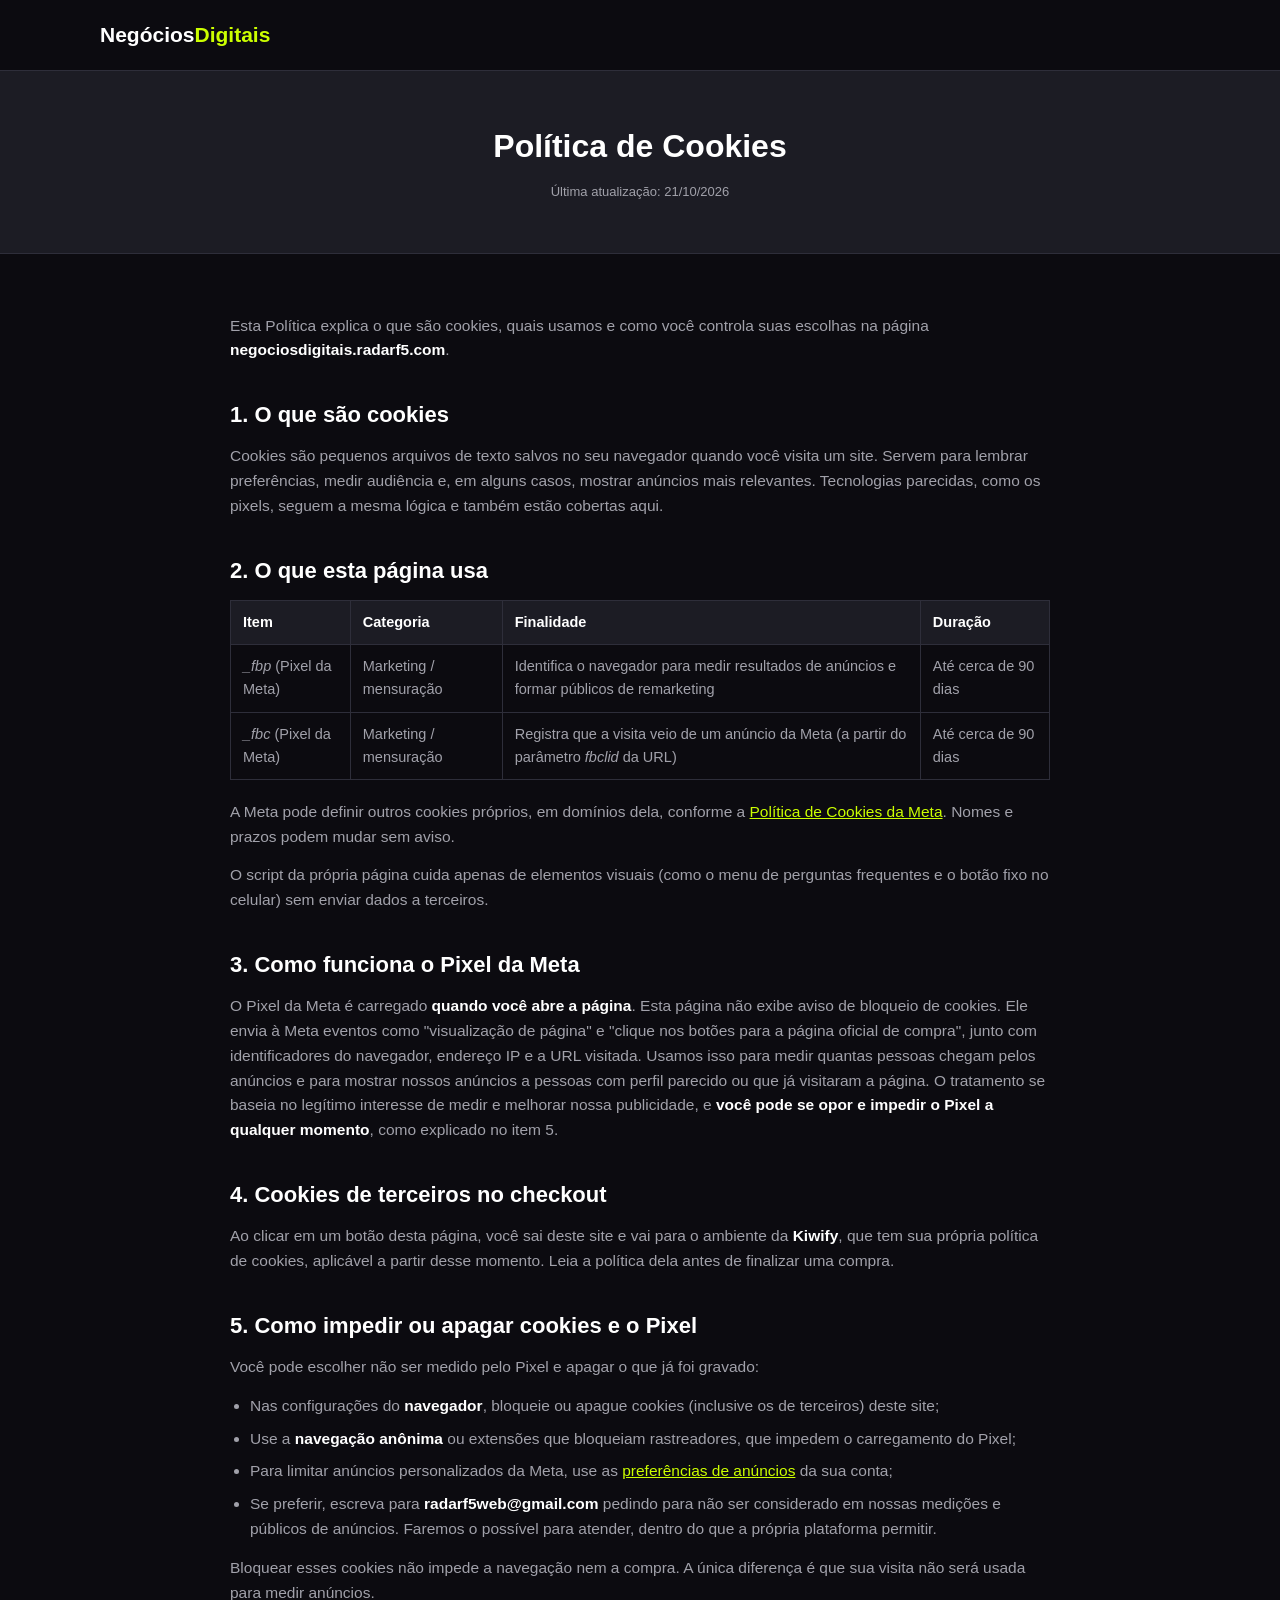
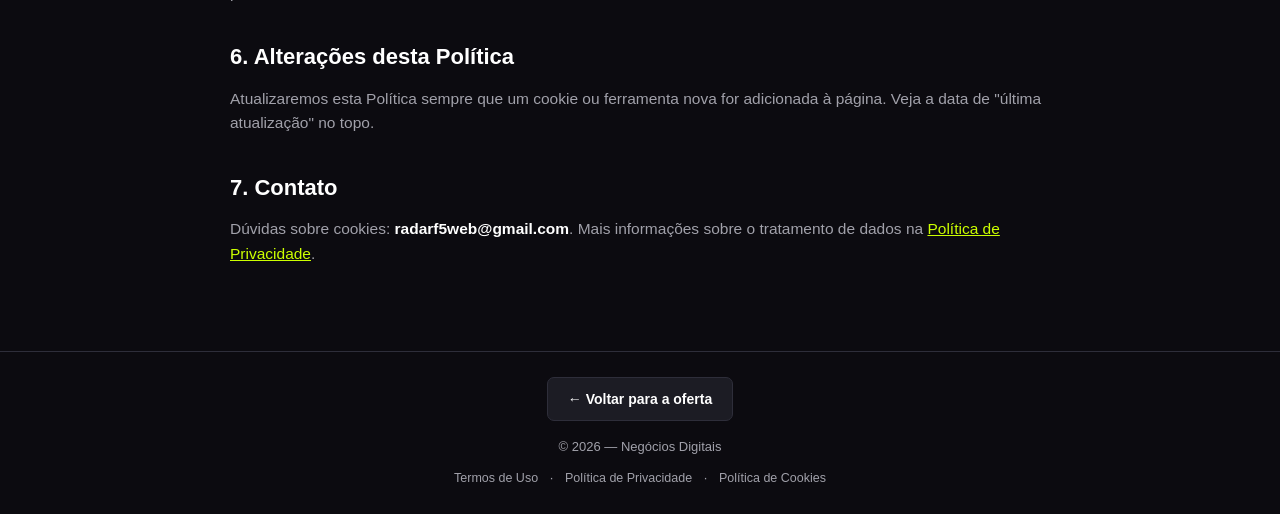
==== commit 9efd2033: "Página de vendas" ====
--- a/politica-de-cookies.html
+++ b/politica-de-cookies.html
@@ -32,7 +32,7 @@
         <section class="legal-hero">
             <div class="container">
                 <h1>Política de Cookies</h1>
-                <div class="small-text">Última atualização: 20/10/2026</div>
+                <div class="small-text">Última atualização: 21/10/2026</div>
             </div>
         </section>
 
@@ -48,7 +48,7 @@
                 <p>
                     Cookies são pequenos arquivos de texto salvos no seu navegador quando você visita um site.
                     Servem para lembrar preferências, medir audiência e, em alguns casos, mostrar anúncios
-                    mais relevantes. Tecnologias parecidas, como o armazenamento local do navegador e os pixels,
+                    mais relevantes. Tecnologias parecidas, como os pixels,
                     seguem a mesma lógica e também estão cobertas aqui.
                 </p>
 
@@ -59,12 +59,6 @@
                         <th>Categoria</th>
                         <th>Finalidade</th>
                         <th>Duração</th>
-                    </tr>
-                    <tr>
-                        <td>Preferência de cookies (armazenamento local, <em>nd_consent</em>)</td>
-                        <td>Essencial</td>
-                        <td>Guarda se você aceitou ou recusou cookies de marketing, para não perguntar de novo</td>
-                        <td>Até você limpar os dados do navegador ou mudar a escolha</td>
                     </tr>
                     <tr>
                         <td><em>_fbp</em> (Pixel da Meta)</td>
@@ -89,17 +83,18 @@
                 </p>
                 <p>
                     O script da própria página cuida apenas de elementos visuais (como o menu de perguntas
-                    frequentes e o botão fixo no celular) e do aviso de cookies, sem enviar dados a terceiros.
+                    frequentes e o botão fixo no celular) sem enviar dados a terceiros.
                 </p>
 
                 <h2>3. Como funciona o Pixel da Meta</h2>
                 <p>
-                    Se você <strong>aceitar</strong> cookies de marketing, o Pixel da Meta é carregado e envia à
-                    Meta eventos como "visualização de página" e "clique nos botões para a página oficial de
-                    compra", junto com identificadores do navegador, endereço IP e a URL visitada. Usamos isso
-                    para medir quantas pessoas chegam pelos anúncios e para mostrar nossos anúncios a pessoas
-                    com perfil parecido ou que já visitaram a página. <strong>Se você recusar, o Pixel não é
-                    carregado.</strong>
+                    O Pixel da Meta é carregado <strong>quando você abre a página</strong>. Esta página não exibe
+                    aviso de bloqueio de cookies. Ele envia à Meta eventos como "visualização de página" e "clique nos
+                    botões para a página oficial de compra", junto com identificadores do navegador, endereço IP e a
+                    URL visitada. Usamos isso para medir quantas pessoas chegam pelos anúncios e para mostrar nossos
+                    anúncios a pessoas com perfil parecido ou que já visitaram a página. O tratamento se baseia no
+                    legítimo interesse de medir e melhorar nossa publicidade, e <strong>você pode se opor e impedir
+                    o Pixel a qualquer momento</strong>, como explicado no item 5.
                 </p>
 
                 <h2>4. Cookies de terceiros no checkout</h2>
@@ -109,20 +104,23 @@
                     momento. Leia a política dela antes de finalizar uma compra.
                 </p>
 
-                <h2>5. Como gerenciar suas escolhas</h2>
+                <h2>5. Como impedir ou apagar cookies e o Pixel</h2>
+                <p>Você pode escolher não ser medido pelo Pixel e apagar o que já foi gravado:</p>
                 <ul>
-                    <li>No <strong>aviso de cookies</strong> exibido na página, você pode aceitar ou recusar
-                        cookies de marketing;</li>
-                    <li>A qualquer momento, clique em <a href="#" id="cookie-settings-inline">Preferências de
-                        cookies</a> (também no rodapé) para mudar sua escolha;</li>
-                    <li>Você também pode apagar ou bloquear cookies nas configurações do navegador;</li>
+                    <li>Nas configurações do <strong>navegador</strong>, bloqueie ou apague cookies (inclusive os
+                        de terceiros) deste site;</li>
+                    <li>Use a <strong>navegação anônima</strong> ou extensões que bloqueiam rastreadores, que
+                        impedem o carregamento do Pixel;</li>
                     <li>Para limitar anúncios personalizados da Meta, use as
                         <a href="https://www.facebook.com/ads/preferences" target="_blank"
-                            rel="noopener noreferrer">preferências de anúncios</a> da sua conta.</li>
+                            rel="noopener noreferrer">preferências de anúncios</a> da sua conta;</li>
+                    <li>Se preferir, escreva para <strong>radarf5web@gmail.com</strong> pedindo para não ser
+                        considerado em nossas medições e públicos de anúncios. Faremos o possível para atender,
+                        dentro do que a própria plataforma permitir.</li>
                 </ul>
                 <p>
-                    Recusar cookies de marketing não impede a navegação nem a compra. A única diferença é que não
-                    mediremos sua visita para fins de anúncios.
+                    Bloquear esses cookies não impede a navegação nem a compra. A única diferença é que sua visita
+                    não será usada para medir anúncios.
                 </p>
 
                 <h2>6. Alterações desta Política</h2>
@@ -151,8 +149,7 @@
             <div class="footer-links">
                 <a href="termos-de-uso.html">Termos de Uso</a> ·
                 <a href="politica-de-privacidade.html">Política de Privacidade</a> ·
-                <a href="politica-de-cookies.html">Política de Cookies</a> ·
-                <a href="#" id="cookie-settings">Preferências de cookies</a>
+                <a href="politica-de-cookies.html">Política de Cookies</a>
             </div>
         </div>
     </footer>
--- a/style.css
+++ b/style.css
@@ -1,11 +1,15 @@
 :root {
-    --gold: #f5b400;
-    --gold-dark: #c98f00;
-    --dark: #111;
-    --dark-2: #1b1b1b;
-    --green: #1a8f4c;
-    --red: #d9483a;
-    --muted: #666;
+    --bg-main: #0c0b10;
+    --bg-alt: #12111a;
+    --purple-gradient: linear-gradient(135deg, #4c28d7 0%, #6c3ce9 100%);
+    --card-bg: #1c1c24;
+    --card-hover: #262632;
+    --text-primary: #ffffff;
+    --text-secondary: #a1a1aa;
+    --neon-yellow: #ccff00;
+    --border-color: #2e2e3a;
+    --purple: #6c3ce9;
+    --red: #ff6b6b;
 }
 
 * {
@@ -20,8 +24,8 @@
 
 body {
     font-family: Arial, Helvetica, sans-serif;
-    background: #f7f7f7;
-    color: #222;
+    background: var(--bg-main);
+    color: var(--text-primary);
     line-height: 1.6;
 }
 
@@ -34,8 +38,8 @@
 /* HEADER */
 
 header {
-    background: var(--dark);
-    color: white;
+    background: var(--bg-main);
+    border-bottom: 1px solid var(--border-color);
     padding: 18px 0;
 }
 
@@ -51,19 +55,20 @@
 }
 
 .logo span {
-    color: var(--gold);
+    color: var(--neon-yellow);
 }
 
 .header-note {
     font-size: 13px;
-    color: #aaa;
+    color: var(--text-secondary);
 }
 
 /* HERO */
 
 .hero {
-    background: radial-gradient(circle at 50% 0%, #2a2208 0%, var(--dark) 60%);
-    color: white;
+    background:
+        radial-gradient(ellipse at 50% 0%, rgba(108, 60, 233, 0.38) 0%, rgba(108, 60, 233, 0) 62%),
+        var(--bg-main);
     padding: 80px 0 90px;
     text-align: center;
 }
@@ -76,18 +81,33 @@
 }
 
 .hero h1 span {
-    color: var(--gold);
+    color: var(--neon-yellow);
 }
 
 .hero p {
     max-width: 720px;
-    margin: 25px auto 30px;
+    margin: 22px auto 0;
     font-size: 19px;
-    color: #ddd;
+    color: #d4d4d8;
 }
 
 .hero p strong {
-    color: white;
+    color: var(--text-primary);
+}
+
+.kicker-wrap {
+    margin-bottom: 18px;
+}
+
+.kicker {
+    display: inline-block;
+    background: var(--purple-gradient);
+    color: var(--text-primary);
+    font-size: 13px;
+    font-weight: 700;
+    letter-spacing: 1px;
+    padding: 6px 14px;
+    border-radius: 20px;
 }
 
 .chips {
@@ -96,14 +116,14 @@
     flex-wrap: wrap;
     justify-content: center;
     gap: 10px;
-    margin: 0 auto 34px;
+    margin: 30px auto 34px;
     max-width: 760px;
 }
 
 .chips li {
-    background: rgba(255, 255, 255, 0.07);
-    border: 1px solid rgba(255, 255, 255, 0.14);
-    color: #eee;
+    background: var(--card-bg);
+    border: 1px solid var(--border-color);
+    color: #e4e4e7;
     font-size: 14px;
     padding: 7px 14px;
     border-radius: 20px;
@@ -111,20 +131,20 @@
 
 .button {
     display: inline-block;
-    background: var(--gold);
-    color: var(--dark);
+    background: var(--neon-yellow);
+    color: var(--bg-main);
     padding: 17px 32px;
-    border-radius: 7px;
+    border-radius: 8px;
     text-decoration: none;
     font-weight: 700;
     font-size: 17px;
     transition: 0.2s;
-    box-shadow: 0 8px 24px rgba(245, 180, 0, 0.25);
+    box-shadow: 0 8px 28px rgba(204, 255, 0, 0.22);
 }
 
 .button:hover {
     transform: translateY(-2px);
-    opacity: 0.92;
+    box-shadow: 0 10px 34px rgba(204, 255, 0, 0.38);
 }
 
 .button-big {
@@ -135,7 +155,7 @@
 .small-text {
     margin-top: 15px;
     font-size: 13px;
-    color: #aaa;
+    color: var(--text-secondary);
 }
 
 /* SECTIONS */
@@ -156,7 +176,7 @@
 }
 
 .section-title p {
-    color: var(--muted);
+    color: var(--text-secondary);
     max-width: 700px;
     margin: auto;
 }
@@ -164,7 +184,9 @@
 /* PROBLEM */
 
 .problem {
-    background: white;
+    background: var(--bg-alt);
+    border-top: 1px solid var(--border-color);
+    border-bottom: 1px solid var(--border-color);
 }
 
 .problem-content {
@@ -172,10 +194,15 @@
     margin: auto;
     text-align: center;
     font-size: 18px;
+    color: #d4d4d8;
 }
 
 .problem-content p {
     margin-bottom: 18px;
+}
+
+.problem-content strong {
+    color: var(--text-primary);
 }
 
 .agitation-list {
@@ -189,7 +216,7 @@
     position: relative;
     padding-left: 28px;
     margin-bottom: 14px;
-    color: #444;
+    color: var(--text-secondary);
 }
 
 .agitation-list li::before {
@@ -203,12 +230,7 @@
 /* COST OF WAITING */
 
 .cost {
-    background: var(--dark);
-    color: white;
-}
-
-.cost .section-title p {
-    color: #bbb;
+    background: var(--bg-main);
 }
 
 .cost-grid {
@@ -218,21 +240,21 @@
 }
 
 .cost-card {
-    background: var(--dark-2);
-    border: 1px solid #2c2c2c;
-    border-top: 3px solid var(--gold);
+    background: var(--card-bg);
+    border: 1px solid var(--border-color);
+    border-top: 3px solid var(--purple);
     padding: 28px;
-    border-radius: 10px;
+    border-radius: 12px;
 }
 
 .cost-card h3 {
     font-size: 19px;
     margin-bottom: 10px;
-    color: var(--gold);
+    color: var(--neon-yellow);
 }
 
 .cost-card p {
-    color: #ccc;
+    color: var(--text-secondary);
     font-size: 15.5px;
 }
 
@@ -241,19 +263,17 @@
     margin: 40px auto 0;
     text-align: center;
     font-size: 20px;
-    color: #eee;
+    color: #e4e4e7;
 }
 
 .cost-pivot strong {
-    color: var(--gold);
+    color: var(--neon-yellow);
 }
 
 /* SOLUTION */
 
 .solution {
-    background: #fffaf0;
-    border-top: 1px solid #f0e2b8;
-    border-bottom: 1px solid #f0e2b8;
+    background: var(--purple-gradient);
 }
 
 .solution-box {
@@ -264,8 +284,8 @@
 
 .solution-box .tag {
     display: inline-block;
-    background: var(--dark);
-    color: var(--gold);
+    background: var(--bg-main);
+    color: var(--neon-yellow);
     font-size: 13px;
     font-weight: 700;
     letter-spacing: 1px;
@@ -282,14 +302,14 @@
 
 .solution-box p {
     font-size: 18px;
-    color: #444;
+    color: rgba(255, 255, 255, 0.92);
     margin-bottom: 14px;
 }
 
 /* BENEFITS */
 
 .benefits {
-    background: #f7f7f7;
+    background: var(--bg-main);
 }
 
 .cards {
@@ -299,10 +319,15 @@
 }
 
 .card {
-    background: white;
+    background: var(--card-bg);
+    border: 1px solid var(--border-color);
     padding: 30px;
-    border-radius: 10px;
-    box-shadow: 0 5px 20px rgba(0, 0, 0, 0.06);
+    border-radius: 12px;
+    transition: 0.2s;
+}
+
+.card:hover {
+    background: var(--card-hover);
 }
 
 .card h3 {
@@ -311,7 +336,7 @@
 }
 
 .card p {
-    color: var(--muted);
+    color: var(--text-secondary);
 }
 
 .mid-cta {
@@ -322,7 +347,9 @@
 /* METHOD */
 
 .method {
-    background: white;
+    background: var(--bg-alt);
+    border-top: 1px solid var(--border-color);
+    border-bottom: 1px solid var(--border-color);
 }
 
 .method-list {
@@ -341,8 +368,8 @@
     min-width: 42px;
     height: 42px;
     border-radius: 50%;
-    background: var(--dark);
-    color: var(--gold);
+    background: var(--purple-gradient);
+    color: var(--text-primary);
     display: flex;
     align-items: center;
     justify-content: center;
@@ -354,37 +381,33 @@
 }
 
 .method-item p {
-    color: var(--muted);
-}
-
-/* STORIES */
+    color: var(--text-secondary);
+}
+
+/* PROOF GALLERY */
 
 .stories {
-    background: #f7f7f7;
-}
-
-.story-grid {
-    display: grid;
-    grid-template-columns: repeat(3, 1fr);
-    gap: 22px;
-}
-
-.story {
-    background: white;
-    border-left: 4px solid var(--gold);
-    padding: 26px;
+    background: var(--bg-main);
+}
+
+.proof-gallery {
+    column-count: 3;
+    column-gap: 18px;
+}
+
+.proof-gallery figure {
+    break-inside: avoid;
+    margin: 0 0 18px;
+}
+
+.proof-gallery img {
+    display: block;
+    width: 100%;
+    max-width: 520px;
+    height: auto;
+    margin: 0 auto;
     border-radius: 10px;
-    box-shadow: 0 5px 20px rgba(0, 0, 0, 0.06);
-}
-
-.story h3 {
-    font-size: 17px;
-    margin-bottom: 8px;
-}
-
-.story p {
-    color: var(--muted);
-    font-size: 15.5px;
+    border: 1px solid var(--border-color);
 }
 
 .stories-note {
@@ -392,23 +415,34 @@
     margin: 30px auto 0;
     text-align: center;
     font-size: 14px;
-    color: #777;
+    color: var(--text-secondary);
+}
+
+.stories-credit {
+    max-width: 760px;
+    margin: 12px auto 0;
+    text-align: center;
+    font-size: 11px;
+    color: #71717a;
 }
 
 /* OFFER */
 
 .offer {
-    background: white;
+    background: var(--bg-alt);
+    border-top: 1px solid var(--border-color);
+    border-bottom: 1px solid var(--border-color);
 }
 
 .offer-box {
     max-width: 720px;
     margin: auto;
-    border: 3px solid var(--gold);
-    border-radius: 14px;
+    background: var(--card-bg);
+    border: 2px solid var(--purple);
+    border-radius: 16px;
     padding: 40px;
     text-align: center;
-    box-shadow: 0 14px 40px rgba(0, 0, 0, 0.08);
+    box-shadow: 0 0 60px rgba(108, 60, 233, 0.25);
 }
 
 .offer-box h2 {
@@ -417,7 +451,7 @@
 }
 
 .offer-sub {
-    color: var(--muted);
+    color: var(--text-secondary);
     margin-bottom: 24px;
 }
 
@@ -432,14 +466,14 @@
     position: relative;
     padding-left: 30px;
     margin-bottom: 12px;
-    color: #333;
+    color: #e4e4e7;
 }
 
 .offer-list li::before {
     content: "✓";
     position: absolute;
     left: 0;
-    color: var(--green);
+    color: var(--neon-yellow);
     font-weight: bold;
 }
 
@@ -450,18 +484,18 @@
 .price small {
     display: block;
     font-size: 14px;
-    color: #777;
+    color: var(--text-secondary);
 }
 
 .price strong {
     font-size: 54px;
     line-height: 1.1;
-    color: var(--dark);
+    color: var(--neon-yellow);
 }
 
 .price-note {
     font-size: 13px;
-    color: #888;
+    color: var(--text-secondary);
     margin-bottom: 24px;
 }
 
@@ -483,16 +517,17 @@
 }
 
 .steps-row div {
-    background: #f7f7f7;
+    background: var(--card-bg);
+    border: 1px solid var(--border-color);
     border-radius: 10px;
     padding: 16px 10px;
     font-size: 14.5px;
-    color: #444;
+    color: #d4d4d8;
 }
 
 .steps-row b {
     display: block;
-    color: var(--gold-dark);
+    color: var(--neon-yellow);
     font-size: 20px;
     margin-bottom: 4px;
 }
@@ -500,18 +535,22 @@
 .guarantee {
     max-width: 720px;
     margin: 30px auto 0;
-    background: #f1faf4;
-    border: 1px solid #c8e8d3;
+    background: rgba(204, 255, 0, 0.06);
+    border: 1px solid rgba(204, 255, 0, 0.28);
     border-radius: 10px;
     padding: 20px 24px;
     font-size: 15px;
-    color: #355e45;
+    color: #d4d4d8;
+}
+
+.guarantee strong {
+    color: var(--neon-yellow);
 }
 
 /* FOR WHO */
 
 .for-who {
-    background: #f7f7f7;
+    background: var(--bg-main);
 }
 
 .qualify-grid {
@@ -523,8 +562,9 @@
 }
 
 .qualify-box {
+    background: var(--card-bg);
     padding: 30px;
-    border-radius: 10px;
+    border-radius: 12px;
 }
 
 .qualify-box h3 {
@@ -540,13 +580,12 @@
     margin-bottom: 12px;
     padding-left: 24px;
     position: relative;
-    color: #444;
+    color: var(--text-secondary);
     font-size: 15px;
 }
 
 .qualify-yes {
-    background: white;
-    border: 2px solid var(--gold);
+    border: 2px solid var(--neon-yellow);
 }
 
 .qualify-yes li::before {
@@ -554,12 +593,11 @@
     position: absolute;
     left: 0;
     font-weight: bold;
-    color: var(--green);
+    color: var(--neon-yellow);
 }
 
 .qualify-no {
-    background: white;
-    border: 2px solid #e2e2e2;
+    border: 2px solid var(--border-color);
 }
 
 .qualify-no li::before {
@@ -567,13 +605,14 @@
     position: absolute;
     left: 0;
     font-weight: bold;
-    color: #999;
+    color: var(--red);
 }
 
 /* FAQ */
 
 .faq {
-    background: white;
+    background: var(--bg-alt);
+    border-top: 1px solid var(--border-color);
 }
 
 .faq-list {
@@ -582,7 +621,8 @@
 }
 
 .faq-item {
-    background: #f7f7f7;
+    background: var(--card-bg);
+    border: 1px solid var(--border-color);
     border-radius: 10px;
     margin-bottom: 14px;
     overflow: hidden;
@@ -602,12 +642,16 @@
     justify-content: space-between;
     align-items: center;
     gap: 14px;
-    color: #222;
+    color: var(--text-primary);
+}
+
+.faq-question:hover {
+    background: var(--card-hover);
 }
 
 .faq-icon {
     font-size: 22px;
-    color: var(--gold-dark);
+    color: var(--neon-yellow);
     transition: transform 0.2s;
 }
 
@@ -628,31 +672,30 @@
 }
 
 .faq-answer p {
-    color: var(--muted);
+    color: var(--text-secondary);
     font-size: 15px;
 }
 
 /* FINAL CTA */
 
 .cta {
-    background: var(--dark);
-    color: white;
+    background:
+        radial-gradient(ellipse at 50% 100%, rgba(108, 60, 233, 0.4) 0%, rgba(108, 60, 233, 0) 65%),
+        var(--bg-main);
     text-align: center;
 }
 
 .cta h2 {
     font-size: 36px;
     line-height: 1.2;
-    margin-bottom: 18px;
+    margin: 0 auto 18px;
     max-width: 820px;
-    margin-left: auto;
-    margin-right: auto;
 }
 
 .cta p {
     max-width: 700px;
     margin: 0 auto 22px;
-    color: #ccc;
+    color: #d4d4d8;
 }
 
 .cta .choice {
@@ -665,32 +708,33 @@
 }
 
 .cta .choice div {
-    background: var(--dark-2);
-    border: 1px solid #2c2c2c;
+    background: var(--card-bg);
+    border: 1px solid var(--border-color);
     border-radius: 10px;
     padding: 20px;
     font-size: 15px;
-    color: #ccc;
+    color: var(--text-secondary);
 }
 
 .cta .choice div b {
     display: block;
     margin-bottom: 6px;
-    color: #fff;
+    color: var(--text-primary);
 }
 
 .cta .choice .choice-yes {
-    border-color: var(--gold);
+    border-color: var(--neon-yellow);
 }
 
 .cta .choice .choice-yes b {
-    color: var(--gold);
+    color: var(--neon-yellow);
 }
 
 /* DISCLAIMER */
 
 .disclaimer {
-    background: white;
+    background: var(--bg-main);
+    border-top: 1px solid var(--border-color);
     padding: 35px 0;
 }
 
@@ -699,7 +743,15 @@
     margin: 0 auto 10px;
     text-align: center;
     font-size: 13px;
-    color: #777;
+    color: var(--text-secondary);
+}
+
+.disclaimer p strong {
+    color: #d4d4d8;
+}
+
+.disclaimer a {
+    color: var(--neon-yellow);
 }
 
 /* STICKY BAR (mobile) */
@@ -711,14 +763,42 @@
 /* FOOTER */
 
 footer {
-    background: var(--dark);
-    color: #888;
+    background: var(--bg-main);
+    border-top: 1px solid var(--border-color);
+    color: var(--text-secondary);
     text-align: center;
     padding: 25px 0;
     font-size: 13px;
 }
 
-/* MOBILE */
+.footer-credit {
+    margin-top: 8px;
+    font-size: 11px;
+    color: #71717a;
+}
+
+.footer-links {
+    margin-top: 10px;
+}
+
+.footer-links a {
+    color: var(--text-secondary);
+    text-decoration: none;
+    margin: 0 8px;
+    font-size: 12.5px;
+}
+
+.footer-links a:hover {
+    color: var(--neon-yellow);
+}
+
+/* MOBILE / TABLET */
+
+@media (max-width: 900px) {
+    .proof-gallery {
+        column-count: 2;
+    }
+}
 
 @media (max-width: 768px) {
 
@@ -740,10 +820,13 @@
 
     .cards,
     .cost-grid,
-    .story-grid,
     .qualify-grid,
     .cta .choice {
         grid-template-columns: 1fr;
+    }
+
+    .proof-gallery {
+        column-count: 1;
     }
 
     .steps-row {
@@ -779,7 +862,8 @@
         right: 0;
         bottom: 0;
         z-index: 50;
-        background: rgba(17, 17, 17, 0.96);
+        background: rgba(12, 11, 16, 0.96);
+        border-top: 1px solid var(--border-color);
         padding: 10px 16px;
         text-align: center;
         transform: translateY(110%);
@@ -796,29 +880,12 @@
         font-size: 16px;
         box-shadow: none;
     }
-
-    body {
-        padding-bottom: 0;
-    }
 }
 
 /* LEGAL PAGES */
 
-:root {
-    /* Cores de Texto */
-    --text-primary: #1a202c;         /* Grafite - Texto de leitura de alta legibilidade */
-    --text-secondary: #64748b;       /* Cinza - Metadados, datas e autores */
-    --text-muted: #94a3b8;           /* Cinza Claro - Detalhes sutis */
-
-    /* Cores de Fundo e Bordas */
-    --bg-body: #ffffff;              /* Fundo principal da página */
-    --bg-card: #f8fafc;              /* Fundo de caixas, avisos e tabelas */
-    --bg-code: #0f172a;              /* Fundo escuro para blocos de código */
-    --border-color: #e2e8f0;         /* Linhas e divisores sutis */
-}
-
 .legal-hero {
-    background: var(--bg-card);
+    background: var(--card-bg);
     color: var(--text-primary);
     border-bottom: 1px solid var(--border-color);
     padding: 50px 0;
@@ -836,7 +903,7 @@
 }
 
 .legal-content {
-    background: var(--bg-body);
+    background: var(--bg-main);
     padding: 60px 0 70px;
 }
 
@@ -888,12 +955,12 @@
 }
 
 .legal-content th {
-    background: var(--bg-card);
+    background: var(--card-bg);
     color: var(--text-primary);
 }
 
 .legal-content a {
-    color: #b8860b;
+    color: var(--neon-yellow);
 }
 
 .legal-content strong {
@@ -907,7 +974,7 @@
 
 .legal-back-cta a {
     display: inline-block;
-    background: var(--bg-card);
+    background: var(--card-bg);
     color: var(--text-primary);
     border: 1px solid var(--border-color);
     padding: 10px 20px;
@@ -919,113 +986,17 @@
 }
 
 .legal-back-cta a:hover {
-    background: var(--border-color);
+    background: var(--card-hover);
 }
 
 .legal-back {
     display: inline-block;
     margin-top: 10px;
-    color: #ccc;
+    color: var(--text-secondary);
     font-size: 13px;
     text-decoration: none;
 }
 
 .legal-back:hover {
-    color: white;
-}
-
-/* FOOTER LINKS */
-
-.footer-links {
-    margin-top: 10px;
-}
-
-.footer-links a {
-    color: #888;
-    text-decoration: none;
-    margin: 0 8px;
-    font-size: 12.5px;
-}
-
-.footer-links a:hover {
-    color: var(--gold);
-}
-
-/* KICKER */
-
-.kicker-wrap {
-    margin-bottom: 18px;
-}
-
-.kicker {
-    display: inline-block;
-    background: rgba(245, 180, 0, 0.15);
-    color: var(--gold);
-    font-size: 13px;
-    font-weight: 700;
-    letter-spacing: 1px;
-    padding: 6px 14px;
-    border-radius: 20px;
-}
-
-/* COOKIE BANNER */
-
-.cookie-banner {
-    position: fixed;
-    left: 12px;
-    right: 12px;
-    bottom: 12px;
-    z-index: 100;
-    max-width: 760px;
-    margin: 0 auto;
-    background: #111;
-    color: #ddd;
-    border: 1px solid #333;
-    border-radius: 12px;
-    padding: 16px 18px;
-    box-shadow: 0 10px 40px rgba(0, 0, 0, 0.35);
-    display: flex;
-    gap: 16px;
-    align-items: center;
-    font-size: 14px;
-    line-height: 1.5;
-}
-
-.cookie-banner a {
-    color: var(--gold);
-}
-
-.cookie-actions {
-    display: flex;
-    gap: 10px;
-    flex-shrink: 0;
-}
-
-.cookie-btn {
-    font-family: inherit;
-    font-size: 14px;
-    font-weight: 700;
-    padding: 10px 18px;
-    border-radius: 7px;
-    cursor: pointer;
-    border: 1px solid #555;
-    background: transparent;
-    color: #eee;
-}
-
-.cookie-btn.cookie-accept {
-    background: var(--gold);
-    border-color: var(--gold);
-    color: #111;
-}
-
-@media (max-width: 768px) {
-    .cookie-banner {
-        flex-direction: column;
-        align-items: stretch;
-    }
-
-    .cookie-actions .cookie-btn {
-        flex: 1;
-    }
-}
+    color: var(--text-primary);
+}
